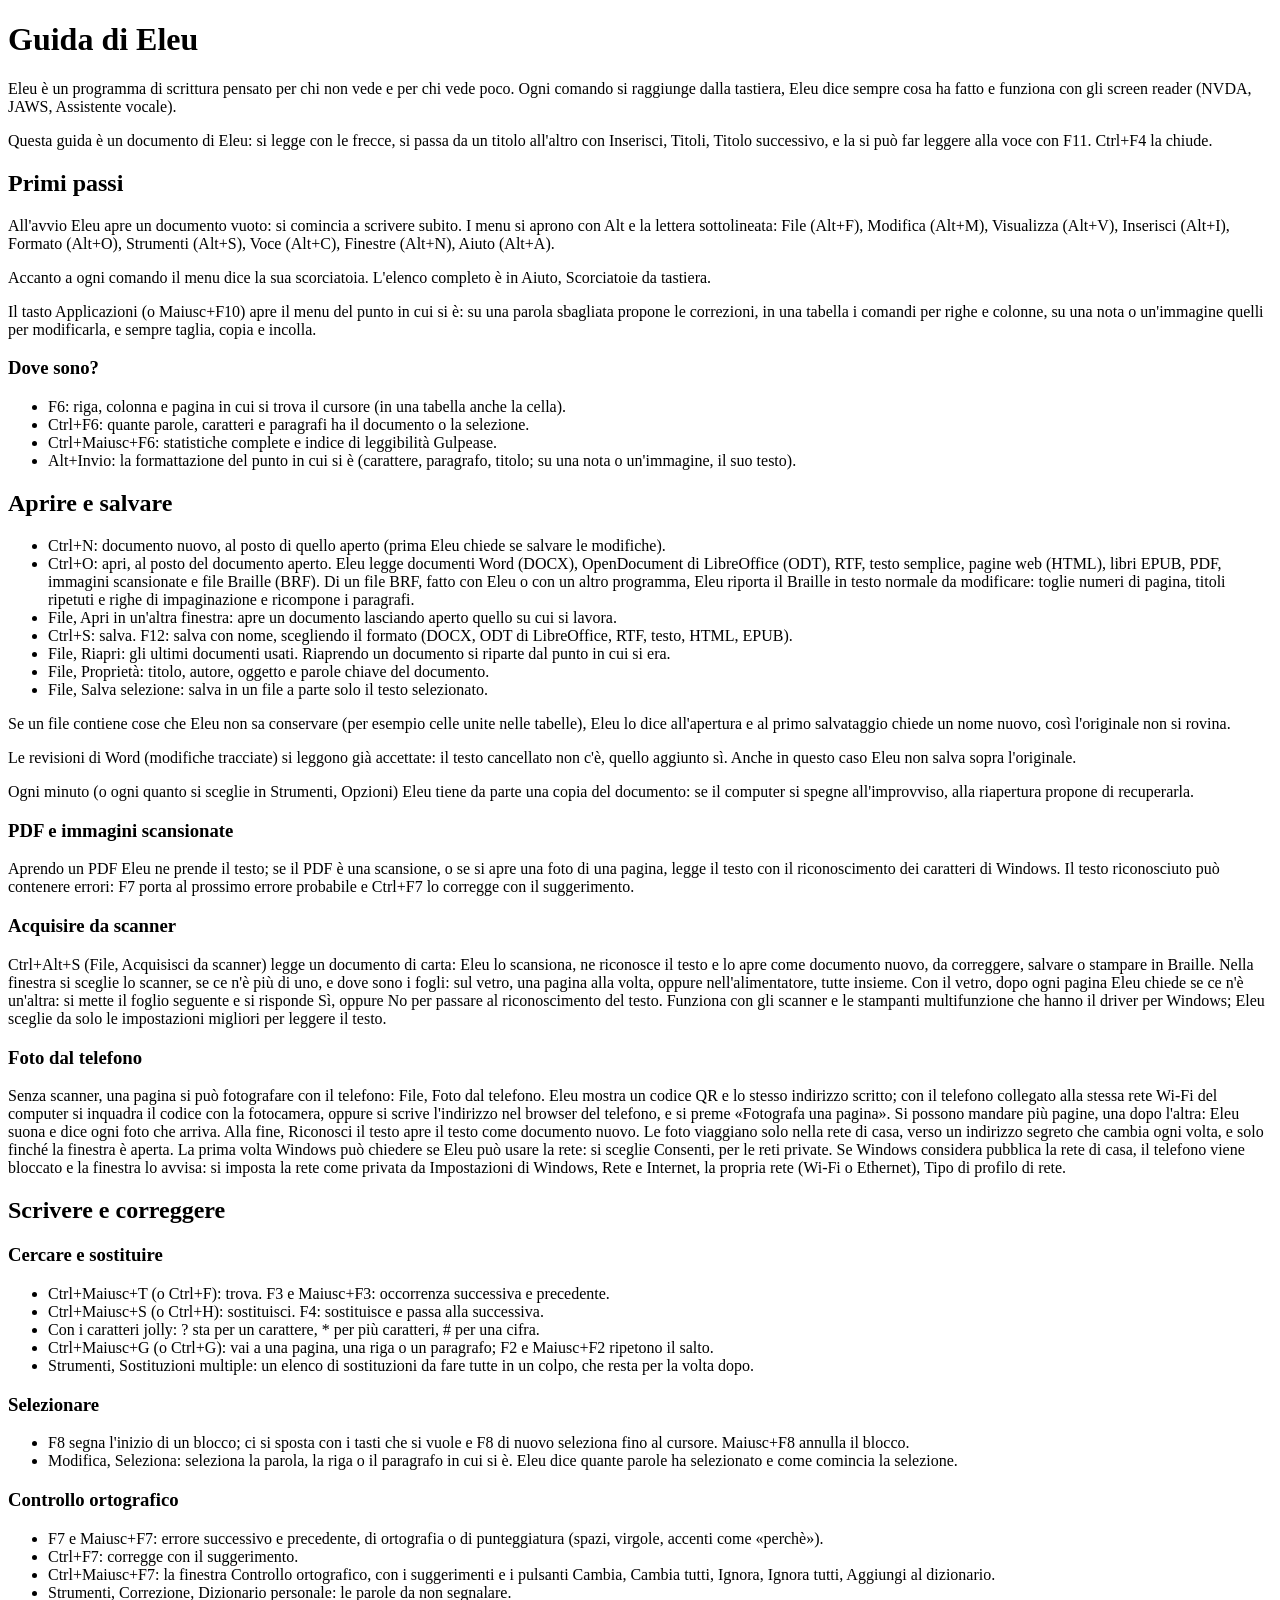
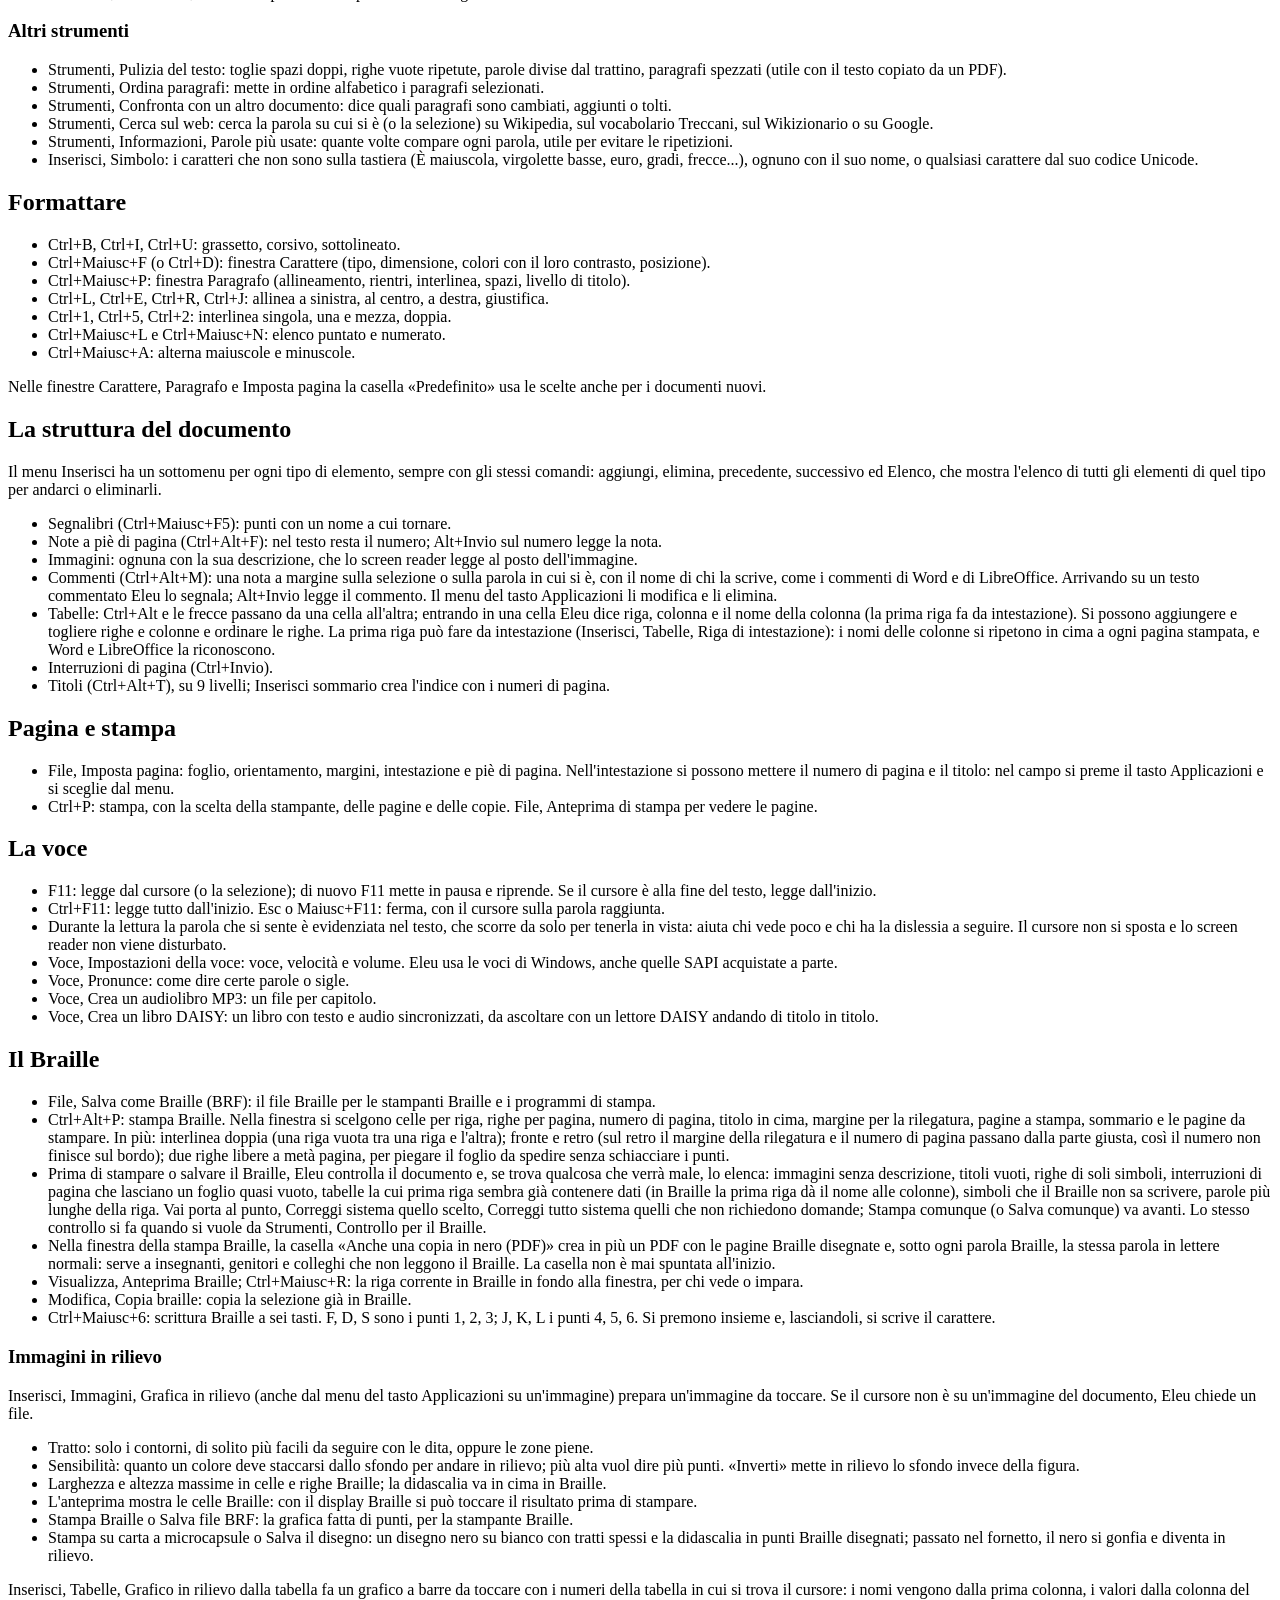
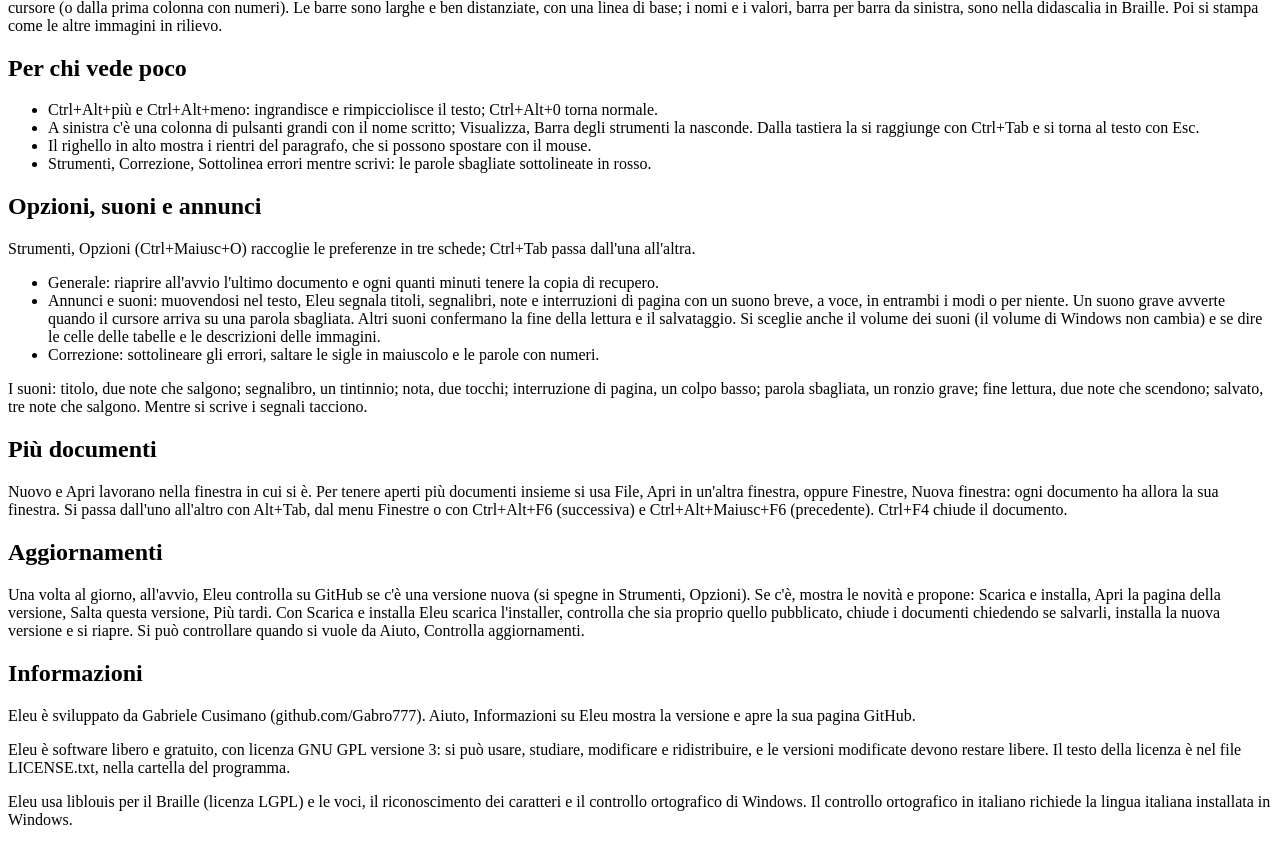
==== src/Eleu/Guida/Guida.html @ 80320ca8 "Eleu 1.3.0: Braille check, ink copy, phone photos, tactile charts, BRF import - Check before Braille" ====
<!DOCTYPE html>
<html lang="it">
<head>
<meta charset="utf-8">
<title>Guida di Eleu</title>
<meta name="author" content="Eleu">
</head>
<body>
<h1>Guida di Eleu</h1>
<p>Eleu è un programma di scrittura pensato per chi non vede e per chi vede poco. Ogni comando si raggiunge dalla tastiera, Eleu dice sempre cosa ha fatto e funziona con gli screen reader (NVDA, JAWS, Assistente vocale).</p>
<p>Questa guida è un documento di Eleu: si legge con le frecce, si passa da un titolo all'altro con Inserisci, Titoli, Titolo successivo, e la si può far leggere alla voce con F11. Ctrl+F4 la chiude.</p>

<h2>Primi passi</h2>
<p>All'avvio Eleu apre un documento vuoto: si comincia a scrivere subito. I menu si aprono con Alt e la lettera sottolineata: File (Alt+F), Modifica (Alt+M), Visualizza (Alt+V), Inserisci (Alt+I), Formato (Alt+O), Strumenti (Alt+S), Voce (Alt+C), Finestre (Alt+N), Aiuto (Alt+A).</p>
<p>Accanto a ogni comando il menu dice la sua scorciatoia. L'elenco completo è in Aiuto, Scorciatoie da tastiera.</p>
<p>Il tasto Applicazioni (o Maiusc+F10) apre il menu del punto in cui si è: su una parola sbagliata propone le correzioni, in una tabella i comandi per righe e colonne, su una nota o un'immagine quelli per modificarla, e sempre taglia, copia e incolla.</p>
<h3>Dove sono?</h3>
<ul>
<li>F6: riga, colonna e pagina in cui si trova il cursore (in una tabella anche la cella).</li>
<li>Ctrl+F6: quante parole, caratteri e paragrafi ha il documento o la selezione.</li>
<li>Ctrl+Maiusc+F6: statistiche complete e indice di leggibilità Gulpease.</li>
<li>Alt+Invio: la formattazione del punto in cui si è (carattere, paragrafo, titolo; su una nota o un'immagine, il suo testo).</li>
</ul>

<h2>Aprire e salvare</h2>
<ul>
<li>Ctrl+N: documento nuovo, al posto di quello aperto (prima Eleu chiede se salvare le modifiche).</li>
<li>Ctrl+O: apri, al posto del documento aperto. Eleu legge documenti Word (DOCX), OpenDocument di LibreOffice (ODT), RTF, testo semplice, pagine web (HTML), libri EPUB, PDF, immagini scansionate e file Braille (BRF). Di un file BRF, fatto con Eleu o con un altro programma, Eleu riporta il Braille in testo normale da modificare: toglie numeri di pagina, titoli ripetuti e righe di impaginazione e ricompone i paragrafi.</li>
<li>File, Apri in un'altra finestra: apre un documento lasciando aperto quello su cui si lavora.</li>
<li>Ctrl+S: salva. F12: salva con nome, scegliendo il formato (DOCX, ODT di LibreOffice, RTF, testo, HTML, EPUB).</li>
<li>File, Riapri: gli ultimi documenti usati. Riaprendo un documento si riparte dal punto in cui si era.</li>
<li>File, Proprietà: titolo, autore, oggetto e parole chiave del documento.</li>
<li>File, Salva selezione: salva in un file a parte solo il testo selezionato.</li>
</ul>
<p>Se un file contiene cose che Eleu non sa conservare (per esempio celle unite nelle tabelle), Eleu lo dice all'apertura e al primo salvataggio chiede un nome nuovo, così l'originale non si rovina.</p>
<p>Le revisioni di Word (modifiche tracciate) si leggono già accettate: il testo cancellato non c'è, quello aggiunto sì. Anche in questo caso Eleu non salva sopra l'originale.</p>
<p>Ogni minuto (o ogni quanto si sceglie in Strumenti, Opzioni) Eleu tiene da parte una copia del documento: se il computer si spegne all'improvviso, alla riapertura propone di recuperarla.</p>
<h3>PDF e immagini scansionate</h3>
<p>Aprendo un PDF Eleu ne prende il testo; se il PDF è una scansione, o se si apre una foto di una pagina, legge il testo con il riconoscimento dei caratteri di Windows. Il testo riconosciuto può contenere errori: F7 porta al prossimo errore probabile e Ctrl+F7 lo corregge con il suggerimento.</p>
<h3>Acquisire da scanner</h3>
<p>Ctrl+Alt+S (File, Acquisisci da scanner) legge un documento di carta: Eleu lo scansiona, ne riconosce il testo e lo apre come documento nuovo, da correggere, salvare o stampare in Braille. Nella finestra si sceglie lo scanner, se ce n'è più di uno, e dove sono i fogli: sul vetro, una pagina alla volta, oppure nell'alimentatore, tutte insieme. Con il vetro, dopo ogni pagina Eleu chiede se ce n'è un'altra: si mette il foglio seguente e si risponde Sì, oppure No per passare al riconoscimento del testo. Funziona con gli scanner e le stampanti multifunzione che hanno il driver per Windows; Eleu sceglie da solo le impostazioni migliori per leggere il testo.</p>
<h3>Foto dal telefono</h3>
<p>Senza scanner, una pagina si può fotografare con il telefono: File, Foto dal telefono. Eleu mostra un codice QR e lo stesso indirizzo scritto; con il telefono collegato alla stessa rete Wi-Fi del computer si inquadra il codice con la fotocamera, oppure si scrive l'indirizzo nel browser del telefono, e si preme «Fotografa una pagina». Si possono mandare più pagine, una dopo l'altra: Eleu suona e dice ogni foto che arriva. Alla fine, Riconosci il testo apre il testo come documento nuovo. Le foto viaggiano solo nella rete di casa, verso un indirizzo segreto che cambia ogni volta, e solo finché la finestra è aperta. La prima volta Windows può chiedere se Eleu può usare la rete: si sceglie Consenti, per le reti private. Se Windows considera pubblica la rete di casa, il telefono viene bloccato e la finestra lo avvisa: si imposta la rete come privata da Impostazioni di Windows, Rete e Internet, la propria rete (Wi-Fi o Ethernet), Tipo di profilo di rete.</p>

<h2>Scrivere e correggere</h2>
<h3>Cercare e sostituire</h3>
<ul>
<li>Ctrl+Maiusc+T (o Ctrl+F): trova. F3 e Maiusc+F3: occorrenza successiva e precedente.</li>
<li>Ctrl+Maiusc+S (o Ctrl+H): sostituisci. F4: sostituisce e passa alla successiva.</li>
<li>Con i caratteri jolly: ? sta per un carattere, * per più caratteri, # per una cifra.</li>
<li>Ctrl+Maiusc+G (o Ctrl+G): vai a una pagina, una riga o un paragrafo; F2 e Maiusc+F2 ripetono il salto.</li>
<li>Strumenti, Sostituzioni multiple: un elenco di sostituzioni da fare tutte in un colpo, che resta per la volta dopo.</li>
</ul>
<h3>Selezionare</h3>
<ul>
<li>F8 segna l'inizio di un blocco; ci si sposta con i tasti che si vuole e F8 di nuovo seleziona fino al cursore. Maiusc+F8 annulla il blocco.</li>
<li>Modifica, Seleziona: seleziona la parola, la riga o il paragrafo in cui si è. Eleu dice quante parole ha selezionato e come comincia la selezione.</li>
</ul>
<h3>Controllo ortografico</h3>
<ul>
<li>F7 e Maiusc+F7: errore successivo e precedente, di ortografia o di punteggiatura (spazi, virgole, accenti come «perchè»).</li>
<li>Ctrl+F7: corregge con il suggerimento.</li>
<li>Ctrl+Maiusc+F7: la finestra Controllo ortografico, con i suggerimenti e i pulsanti Cambia, Cambia tutti, Ignora, Ignora tutti, Aggiungi al dizionario.</li>
<li>Strumenti, Correzione, Dizionario personale: le parole da non segnalare.</li>
</ul>
<h3>Altri strumenti</h3>
<ul>
<li>Strumenti, Pulizia del testo: toglie spazi doppi, righe vuote ripetute, parole divise dal trattino, paragrafi spezzati (utile con il testo copiato da un PDF).</li>
<li>Strumenti, Ordina paragrafi: mette in ordine alfabetico i paragrafi selezionati.</li>
<li>Strumenti, Confronta con un altro documento: dice quali paragrafi sono cambiati, aggiunti o tolti.</li>
<li>Strumenti, Cerca sul web: cerca la parola su cui si è (o la selezione) su Wikipedia, sul vocabolario Treccani, sul Wikizionario o su Google.</li>
<li>Strumenti, Informazioni, Parole più usate: quante volte compare ogni parola, utile per evitare le ripetizioni.</li>
<li>Inserisci, Simbolo: i caratteri che non sono sulla tastiera (È maiuscola, virgolette basse, euro, gradi, frecce...), ognuno con il suo nome, o qualsiasi carattere dal suo codice Unicode.</li>
</ul>

<h2>Formattare</h2>
<ul>
<li>Ctrl+B, Ctrl+I, Ctrl+U: grassetto, corsivo, sottolineato.</li>
<li>Ctrl+Maiusc+F (o Ctrl+D): finestra Carattere (tipo, dimensione, colori con il loro contrasto, posizione).</li>
<li>Ctrl+Maiusc+P: finestra Paragrafo (allineamento, rientri, interlinea, spazi, livello di titolo).</li>
<li>Ctrl+L, Ctrl+E, Ctrl+R, Ctrl+J: allinea a sinistra, al centro, a destra, giustifica.</li>
<li>Ctrl+1, Ctrl+5, Ctrl+2: interlinea singola, una e mezza, doppia.</li>
<li>Ctrl+Maiusc+L e Ctrl+Maiusc+N: elenco puntato e numerato.</li>
<li>Ctrl+Maiusc+A: alterna maiuscole e minuscole.</li>
</ul>
<p>Nelle finestre Carattere, Paragrafo e Imposta pagina la casella «Predefinito» usa le scelte anche per i documenti nuovi.</p>

<h2>La struttura del documento</h2>
<p>Il menu Inserisci ha un sottomenu per ogni tipo di elemento, sempre con gli stessi comandi: aggiungi, elimina, precedente, successivo ed Elenco, che mostra l'elenco di tutti gli elementi di quel tipo per andarci o eliminarli.</p>
<ul>
<li>Segnalibri (Ctrl+Maiusc+F5): punti con un nome a cui tornare.</li>
<li>Note a piè di pagina (Ctrl+Alt+F): nel testo resta il numero; Alt+Invio sul numero legge la nota.</li>
<li>Immagini: ognuna con la sua descrizione, che lo screen reader legge al posto dell'immagine.</li>
<li>Commenti (Ctrl+Alt+M): una nota a margine sulla selezione o sulla parola in cui si è, con il nome di chi la scrive, come i commenti di Word e di LibreOffice. Arrivando su un testo commentato Eleu lo segnala; Alt+Invio legge il commento. Il menu del tasto Applicazioni li modifica e li elimina.</li>
<li>Tabelle: Ctrl+Alt e le frecce passano da una cella all'altra; entrando in una cella Eleu dice riga, colonna e il nome della colonna (la prima riga fa da intestazione). Si possono aggiungere e togliere righe e colonne e ordinare le righe. La prima riga può fare da intestazione (Inserisci, Tabelle, Riga di intestazione): i nomi delle colonne si ripetono in cima a ogni pagina stampata, e Word e LibreOffice la riconoscono.</li>
<li>Interruzioni di pagina (Ctrl+Invio).</li>
<li>Titoli (Ctrl+Alt+T), su 9 livelli; Inserisci sommario crea l'indice con i numeri di pagina.</li>
</ul>

<h2>Pagina e stampa</h2>
<ul>
<li>File, Imposta pagina: foglio, orientamento, margini, intestazione e piè di pagina. Nell'intestazione si possono mettere il numero di pagina e il titolo: nel campo si preme il tasto Applicazioni e si sceglie dal menu.</li>
<li>Ctrl+P: stampa, con la scelta della stampante, delle pagine e delle copie. File, Anteprima di stampa per vedere le pagine.</li>
</ul>

<h2>La voce</h2>
<ul>
<li>F11: legge dal cursore (o la selezione); di nuovo F11 mette in pausa e riprende. Se il cursore è alla fine del testo, legge dall'inizio.</li>
<li>Ctrl+F11: legge tutto dall'inizio. Esc o Maiusc+F11: ferma, con il cursore sulla parola raggiunta.</li>
<li>Durante la lettura la parola che si sente è evidenziata nel testo, che scorre da solo per tenerla in vista: aiuta chi vede poco e chi ha la dislessia a seguire. Il cursore non si sposta e lo screen reader non viene disturbato.</li>
<li>Voce, Impostazioni della voce: voce, velocità e volume. Eleu usa le voci di Windows, anche quelle SAPI acquistate a parte.</li>
<li>Voce, Pronunce: come dire certe parole o sigle.</li>
<li>Voce, Crea un audiolibro MP3: un file per capitolo.</li>
<li>Voce, Crea un libro DAISY: un libro con testo e audio sincronizzati, da ascoltare con un lettore DAISY andando di titolo in titolo.</li>
</ul>

<h2>Il Braille</h2>
<ul>
<li>File, Salva come Braille (BRF): il file Braille per le stampanti Braille e i programmi di stampa.</li>
<li>Ctrl+Alt+P: stampa Braille. Nella finestra si scelgono celle per riga, righe per pagina, numero di pagina, titolo in cima, margine per la rilegatura, pagine a stampa, sommario e le pagine da stampare. In più: interlinea doppia (una riga vuota tra una riga e l'altra); fronte e retro (sul retro il margine della rilegatura e il numero di pagina passano dalla parte giusta, così il numero non finisce sul bordo); due righe libere a metà pagina, per piegare il foglio da spedire senza schiacciare i punti.</li>
<li>Prima di stampare o salvare il Braille, Eleu controlla il documento e, se trova qualcosa che verrà male, lo elenca: immagini senza descrizione, titoli vuoti, righe di soli simboli, interruzioni di pagina che lasciano un foglio quasi vuoto, tabelle la cui prima riga sembra già contenere dati (in Braille la prima riga dà il nome alle colonne), simboli che il Braille non sa scrivere, parole più lunghe della riga. Vai porta al punto, Correggi sistema quello scelto, Correggi tutto sistema quelli che non richiedono domande; Stampa comunque (o Salva comunque) va avanti. Lo stesso controllo si fa quando si vuole da Strumenti, Controllo per il Braille.</li>
<li>Nella finestra della stampa Braille, la casella «Anche una copia in nero (PDF)» crea in più un PDF con le pagine Braille disegnate e, sotto ogni parola Braille, la stessa parola in lettere normali: serve a insegnanti, genitori e colleghi che non leggono il Braille. La casella non è mai spuntata all'inizio.</li>
<li>Visualizza, Anteprima Braille; Ctrl+Maiusc+R: la riga corrente in Braille in fondo alla finestra, per chi vede o impara.</li>
<li>Modifica, Copia braille: copia la selezione già in Braille.</li>
<li>Ctrl+Maiusc+6: scrittura Braille a sei tasti. F, D, S sono i punti 1, 2, 3; J, K, L i punti 4, 5, 6. Si premono insieme e, lasciandoli, si scrive il carattere.</li>
</ul>
<h3>Immagini in rilievo</h3>
<p>Inserisci, Immagini, Grafica in rilievo (anche dal menu del tasto Applicazioni su un'immagine) prepara un'immagine da toccare. Se il cursore non è su un'immagine del documento, Eleu chiede un file.</p>
<ul>
<li>Tratto: solo i contorni, di solito più facili da seguire con le dita, oppure le zone piene.</li>
<li>Sensibilità: quanto un colore deve staccarsi dallo sfondo per andare in rilievo; più alta vuol dire più punti. «Inverti» mette in rilievo lo sfondo invece della figura.</li>
<li>Larghezza e altezza massime in celle e righe Braille; la didascalia va in cima in Braille.</li>
<li>L'anteprima mostra le celle Braille: con il display Braille si può toccare il risultato prima di stampare.</li>
<li>Stampa Braille o Salva file BRF: la grafica fatta di punti, per la stampante Braille.</li>
<li>Stampa su carta a microcapsule o Salva il disegno: un disegno nero su bianco con tratti spessi e la didascalia in punti Braille disegnati; passato nel fornetto, il nero si gonfia e diventa in rilievo.</li>
</ul>
<p>Inserisci, Tabelle, Grafico in rilievo dalla tabella fa un grafico a barre da toccare con i numeri della tabella in cui si trova il cursore: i nomi vengono dalla prima colonna, i valori dalla colonna del cursore (o dalla prima colonna con numeri). Le barre sono larghe e ben distanziate, con una linea di base; i nomi e i valori, barra per barra da sinistra, sono nella didascalia in Braille. Poi si stampa come le altre immagini in rilievo.</p>

<h2>Per chi vede poco</h2>
<ul>
<li>Ctrl+Alt+più e Ctrl+Alt+meno: ingrandisce e rimpicciolisce il testo; Ctrl+Alt+0 torna normale.</li>
<li>A sinistra c'è una colonna di pulsanti grandi con il nome scritto; Visualizza, Barra degli strumenti la nasconde. Dalla tastiera la si raggiunge con Ctrl+Tab e si torna al testo con Esc.</li>
<li>Il righello in alto mostra i rientri del paragrafo, che si possono spostare con il mouse.</li>
<li>Strumenti, Correzione, Sottolinea errori mentre scrivi: le parole sbagliate sottolineate in rosso.</li>
</ul>

<h2>Opzioni, suoni e annunci</h2>
<p>Strumenti, Opzioni (Ctrl+Maiusc+O) raccoglie le preferenze in tre schede; Ctrl+Tab passa dall'una all'altra.</p>
<ul>
<li>Generale: riaprire all'avvio l'ultimo documento e ogni quanti minuti tenere la copia di recupero.</li>
<li>Annunci e suoni: muovendosi nel testo, Eleu segnala titoli, segnalibri, note e interruzioni di pagina con un suono breve, a voce, in entrambi i modi o per niente. Un suono grave avverte quando il cursore arriva su una parola sbagliata. Altri suoni confermano la fine della lettura e il salvataggio. Si sceglie anche il volume dei suoni (il volume di Windows non cambia) e se dire le celle delle tabelle e le descrizioni delle immagini.</li>
<li>Correzione: sottolineare gli errori, saltare le sigle in maiuscolo e le parole con numeri.</li>
</ul>
<p>I suoni: titolo, due note che salgono; segnalibro, un tintinnio; nota, due tocchi; interruzione di pagina, un colpo basso; parola sbagliata, un ronzio grave; fine lettura, due note che scendono; salvato, tre note che salgono. Mentre si scrive i segnali tacciono.</p>

<h2>Più documenti</h2>
<p>Nuovo e Apri lavorano nella finestra in cui si è. Per tenere aperti più documenti insieme si usa File, Apri in un'altra finestra, oppure Finestre, Nuova finestra: ogni documento ha allora la sua finestra. Si passa dall'uno all'altro con Alt+Tab, dal menu Finestre o con Ctrl+Alt+F6 (successiva) e Ctrl+Alt+Maiusc+F6 (precedente). Ctrl+F4 chiude il documento.</p>

<h2>Aggiornamenti</h2>
<p>Una volta al giorno, all'avvio, Eleu controlla su GitHub se c'è una versione nuova (si spegne in Strumenti, Opzioni). Se c'è, mostra le novità e propone: Scarica e installa, Apri la pagina della versione, Salta questa versione, Più tardi. Con Scarica e installa Eleu scarica l'installer, controlla che sia proprio quello pubblicato, chiude i documenti chiedendo se salvarli, installa la nuova versione e si riapre. Si può controllare quando si vuole da Aiuto, Controlla aggiornamenti.</p>

<h2>Informazioni</h2>
<p>Eleu è sviluppato da Gabriele Cusimano (github.com/Gabro777). Aiuto, Informazioni su Eleu mostra la versione e apre la sua pagina GitHub.</p>
<p>Eleu è software libero e gratuito, con licenza GNU GPL versione 3: si può usare, studiare, modificare e ridistribuire, e le versioni modificate devono restare libere. Il testo della licenza è nel file LICENSE.txt, nella cartella del programma.</p>
<p>Eleu usa liblouis per il Braille (licenza LGPL) e le voci, il riconoscimento dei caratteri e il controllo ortografico di Windows. Il controllo ortografico in italiano richiede la lingua italiana installata in Windows.</p>
</body>
</html>
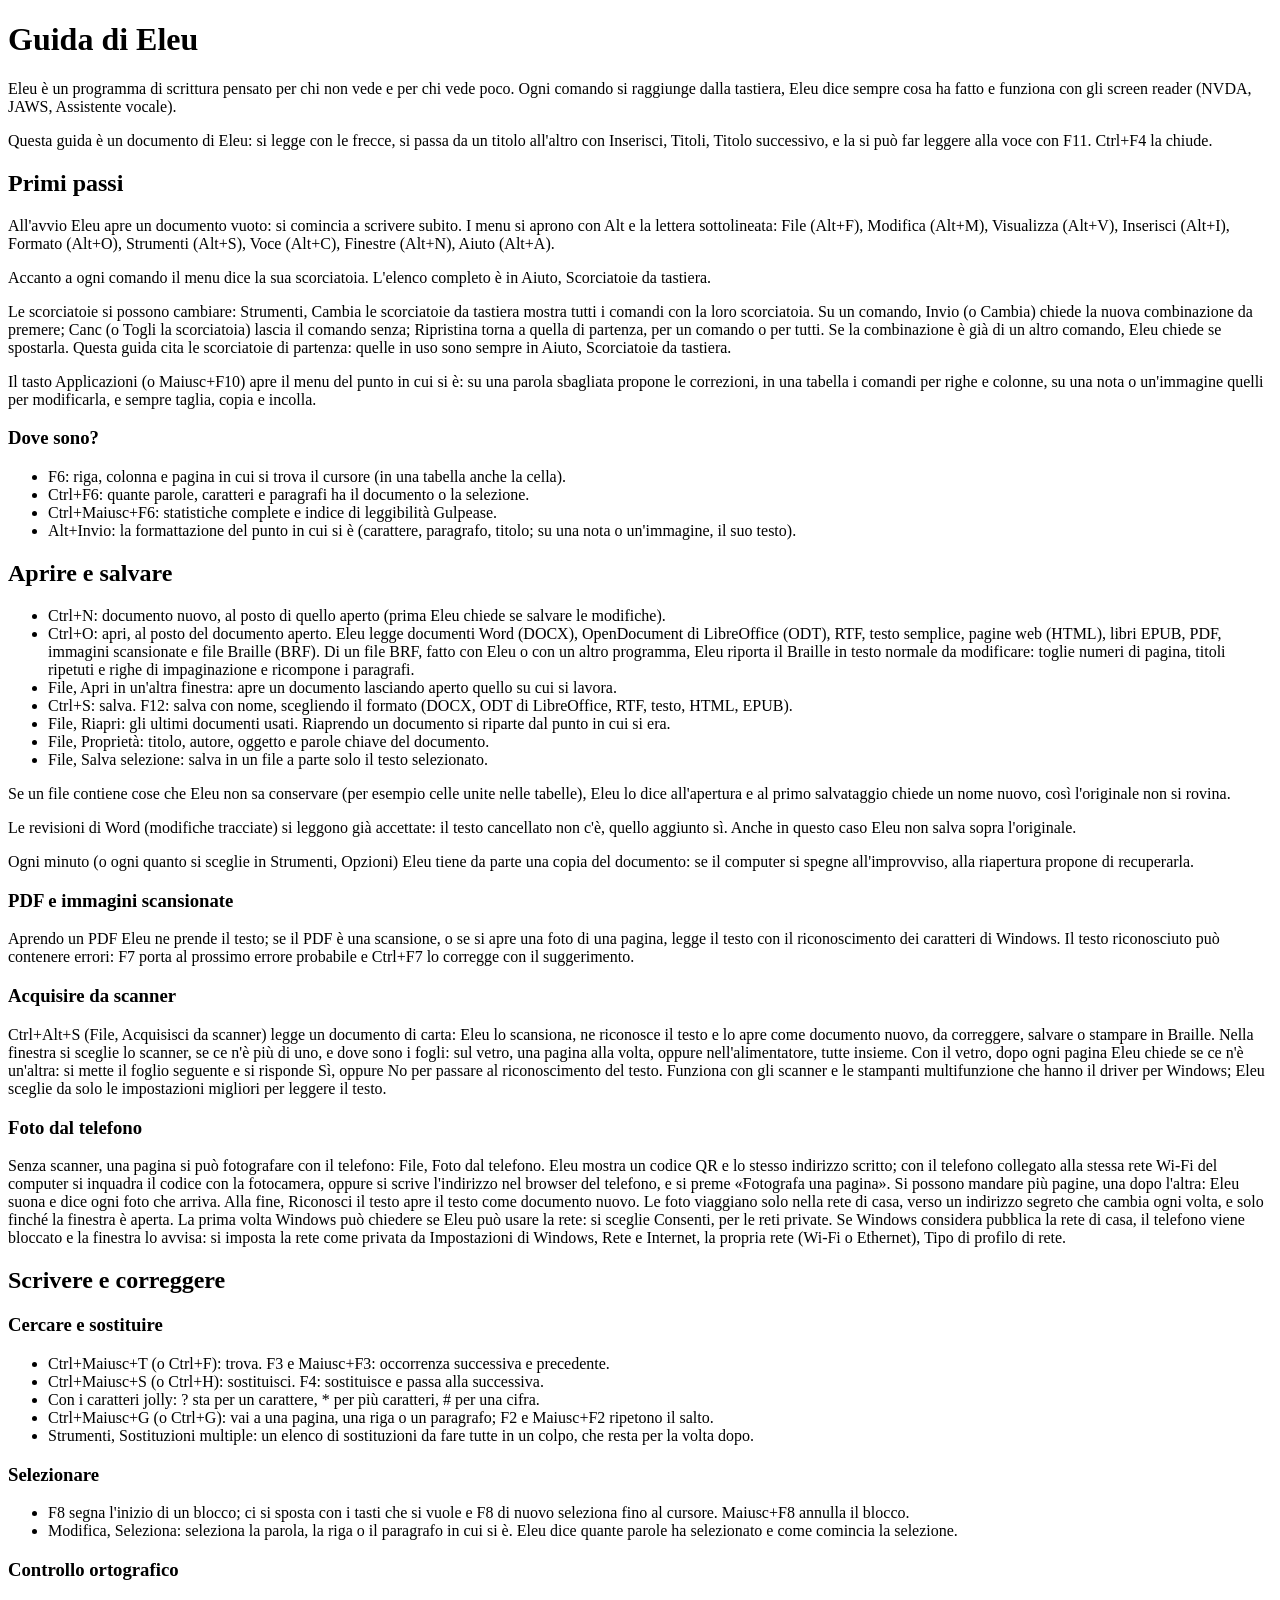
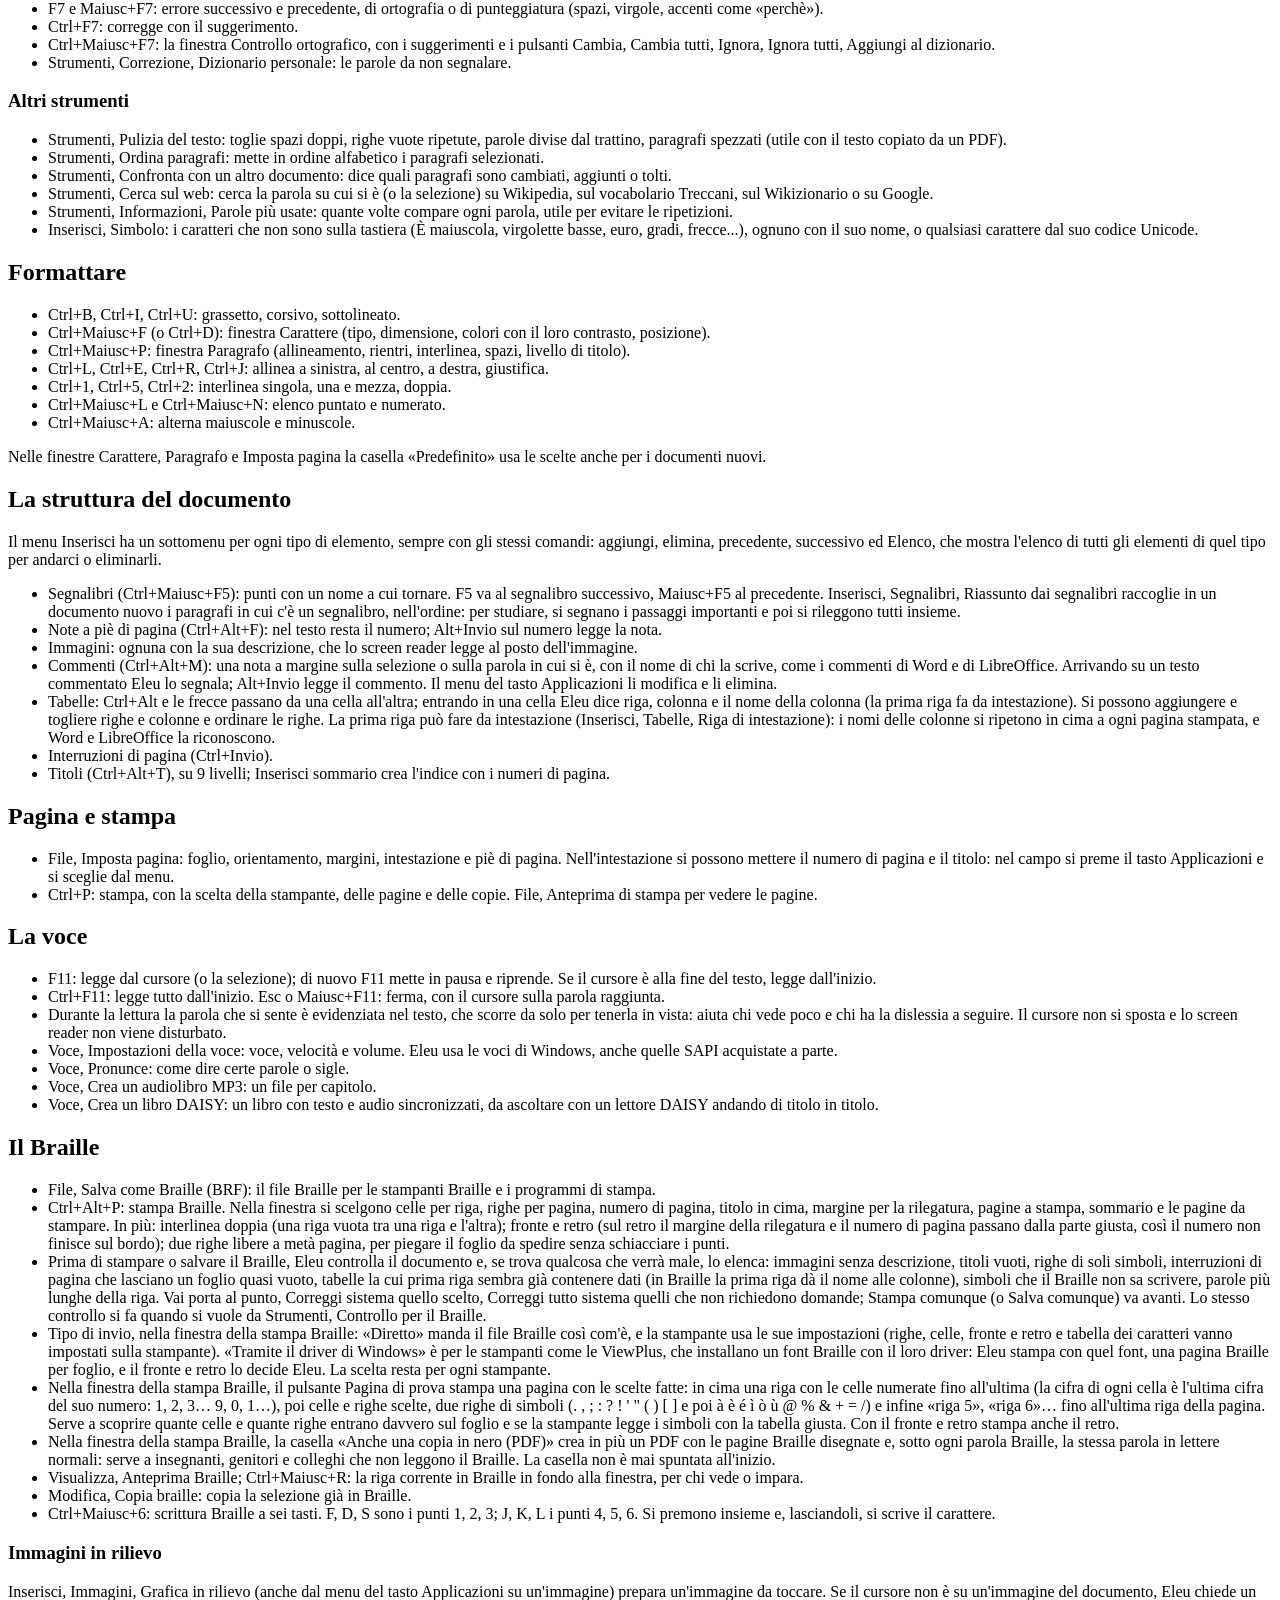
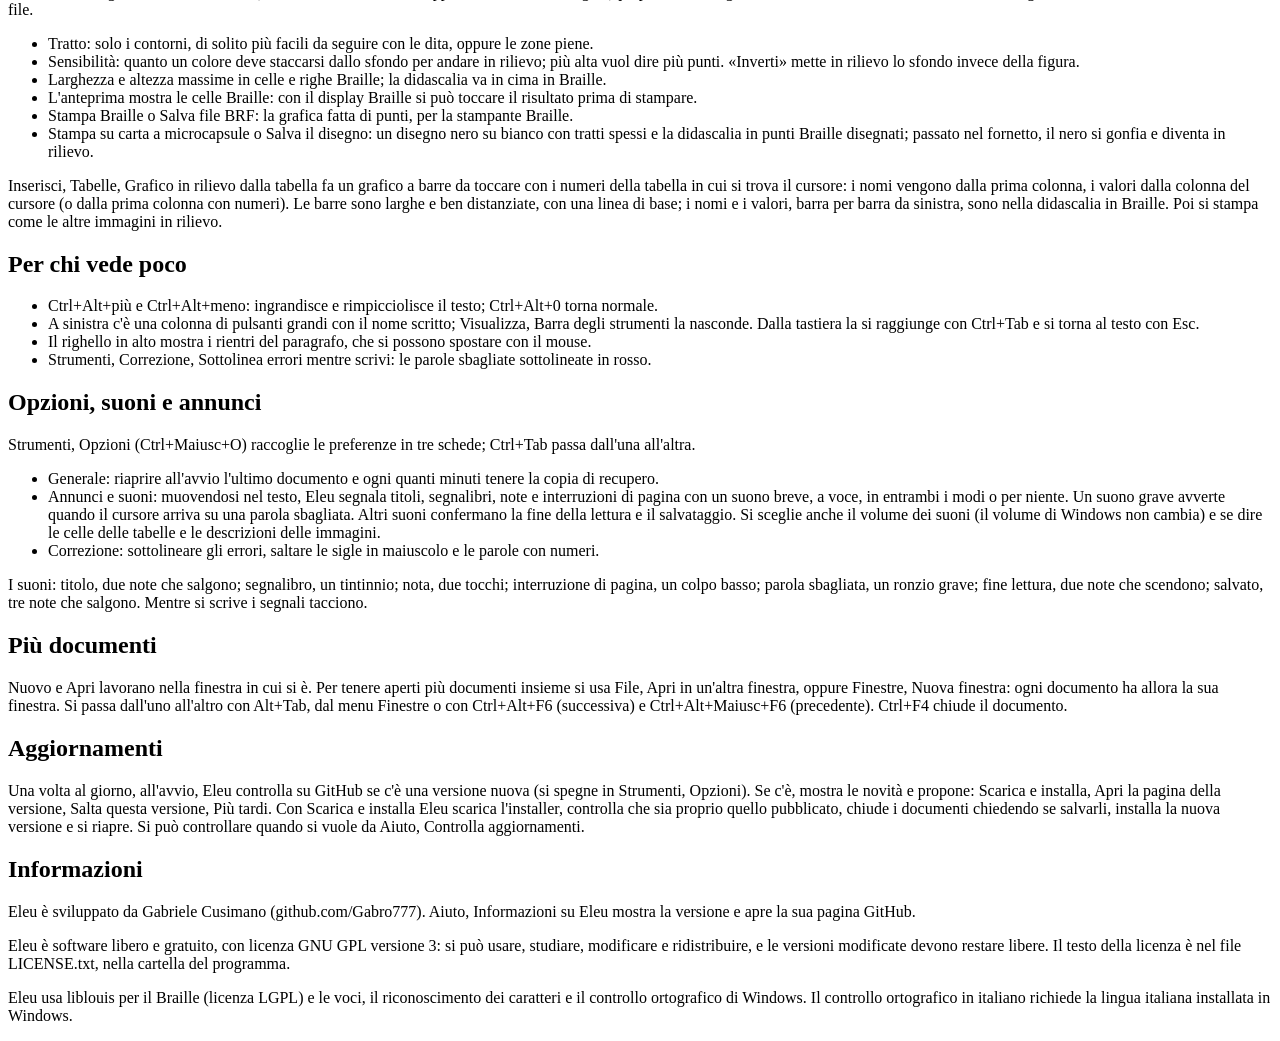
==== commit 254aa342: "Eleu 1.4.0: Braille test page, driver printing, custom shortcuts, bookmarks - Braille test page: num" ====
--- a/src/Eleu/Guida/Guida.html
+++ b/src/Eleu/Guida/Guida.html
@@ -13,6 +13,7 @@
 <h2>Primi passi</h2>
 <p>All'avvio Eleu apre un documento vuoto: si comincia a scrivere subito. I menu si aprono con Alt e la lettera sottolineata: File (Alt+F), Modifica (Alt+M), Visualizza (Alt+V), Inserisci (Alt+I), Formato (Alt+O), Strumenti (Alt+S), Voce (Alt+C), Finestre (Alt+N), Aiuto (Alt+A).</p>
 <p>Accanto a ogni comando il menu dice la sua scorciatoia. L'elenco completo è in Aiuto, Scorciatoie da tastiera.</p>
+<p>Le scorciatoie si possono cambiare: Strumenti, Cambia le scorciatoie da tastiera mostra tutti i comandi con la loro scorciatoia. Su un comando, Invio (o Cambia) chiede la nuova combinazione da premere; Canc (o Togli la scorciatoia) lascia il comando senza; Ripristina torna a quella di partenza, per un comando o per tutti. Se la combinazione è già di un altro comando, Eleu chiede se spostarla. Questa guida cita le scorciatoie di partenza: quelle in uso sono sempre in Aiuto, Scorciatoie da tastiera.</p>
 <p>Il tasto Applicazioni (o Maiusc+F10) apre il menu del punto in cui si è: su una parola sbagliata propone le correzioni, in una tabella i comandi per righe e colonne, su una nota o un'immagine quelli per modificarla, e sempre taglia, copia e incolla.</p>
 <h3>Dove sono?</h3>
 <ul>
@@ -88,7 +89,7 @@
 <h2>La struttura del documento</h2>
 <p>Il menu Inserisci ha un sottomenu per ogni tipo di elemento, sempre con gli stessi comandi: aggiungi, elimina, precedente, successivo ed Elenco, che mostra l'elenco di tutti gli elementi di quel tipo per andarci o eliminarli.</p>
 <ul>
-<li>Segnalibri (Ctrl+Maiusc+F5): punti con un nome a cui tornare.</li>
+<li>Segnalibri (Ctrl+Maiusc+F5): punti con un nome a cui tornare. F5 va al segnalibro successivo, Maiusc+F5 al precedente. Inserisci, Segnalibri, Riassunto dai segnalibri raccoglie in un documento nuovo i paragrafi in cui c'è un segnalibro, nell'ordine: per studiare, si segnano i passaggi importanti e poi si rileggono tutti insieme.</li>
 <li>Note a piè di pagina (Ctrl+Alt+F): nel testo resta il numero; Alt+Invio sul numero legge la nota.</li>
 <li>Immagini: ognuna con la sua descrizione, che lo screen reader legge al posto dell'immagine.</li>
 <li>Commenti (Ctrl+Alt+M): una nota a margine sulla selezione o sulla parola in cui si è, con il nome di chi la scrive, come i commenti di Word e di LibreOffice. Arrivando su un testo commentato Eleu lo segnala; Alt+Invio legge il commento. Il menu del tasto Applicazioni li modifica e li elimina.</li>
@@ -119,6 +120,8 @@
 <li>File, Salva come Braille (BRF): il file Braille per le stampanti Braille e i programmi di stampa.</li>
 <li>Ctrl+Alt+P: stampa Braille. Nella finestra si scelgono celle per riga, righe per pagina, numero di pagina, titolo in cima, margine per la rilegatura, pagine a stampa, sommario e le pagine da stampare. In più: interlinea doppia (una riga vuota tra una riga e l'altra); fronte e retro (sul retro il margine della rilegatura e il numero di pagina passano dalla parte giusta, così il numero non finisce sul bordo); due righe libere a metà pagina, per piegare il foglio da spedire senza schiacciare i punti.</li>
 <li>Prima di stampare o salvare il Braille, Eleu controlla il documento e, se trova qualcosa che verrà male, lo elenca: immagini senza descrizione, titoli vuoti, righe di soli simboli, interruzioni di pagina che lasciano un foglio quasi vuoto, tabelle la cui prima riga sembra già contenere dati (in Braille la prima riga dà il nome alle colonne), simboli che il Braille non sa scrivere, parole più lunghe della riga. Vai porta al punto, Correggi sistema quello scelto, Correggi tutto sistema quelli che non richiedono domande; Stampa comunque (o Salva comunque) va avanti. Lo stesso controllo si fa quando si vuole da Strumenti, Controllo per il Braille.</li>
+<li>Tipo di invio, nella finestra della stampa Braille: «Diretto» manda il file Braille così com'è, e la stampante usa le sue impostazioni (righe, celle, fronte e retro e tabella dei caratteri vanno impostati sulla stampante). «Tramite il driver di Windows» è per le stampanti come le ViewPlus, che installano un font Braille con il loro driver: Eleu stampa con quel font, una pagina Braille per foglio, e il fronte e retro lo decide Eleu. La scelta resta per ogni stampante.</li>
+<li>Nella finestra della stampa Braille, il pulsante Pagina di prova stampa una pagina con le scelte fatte: in cima una riga con le celle numerate fino all'ultima (la cifra di ogni cella è l'ultima cifra del suo numero: 1, 2, 3… 9, 0, 1…), poi celle e righe scelte, due righe di simboli (. , ; : ? ! ' " ( ) [ ] e poi à è é ì ò ù @ % &amp; + = /) e infine «riga 5», «riga 6»… fino all'ultima riga della pagina. Serve a scoprire quante celle e quante righe entrano davvero sul foglio e se la stampante legge i simboli con la tabella giusta. Con il fronte e retro stampa anche il retro.</li>
 <li>Nella finestra della stampa Braille, la casella «Anche una copia in nero (PDF)» crea in più un PDF con le pagine Braille disegnate e, sotto ogni parola Braille, la stessa parola in lettere normali: serve a insegnanti, genitori e colleghi che non leggono il Braille. La casella non è mai spuntata all'inizio.</li>
 <li>Visualizza, Anteprima Braille; Ctrl+Maiusc+R: la riga corrente in Braille in fondo alla finestra, per chi vede o impara.</li>
 <li>Modifica, Copia braille: copia la selezione già in Braille.</li>
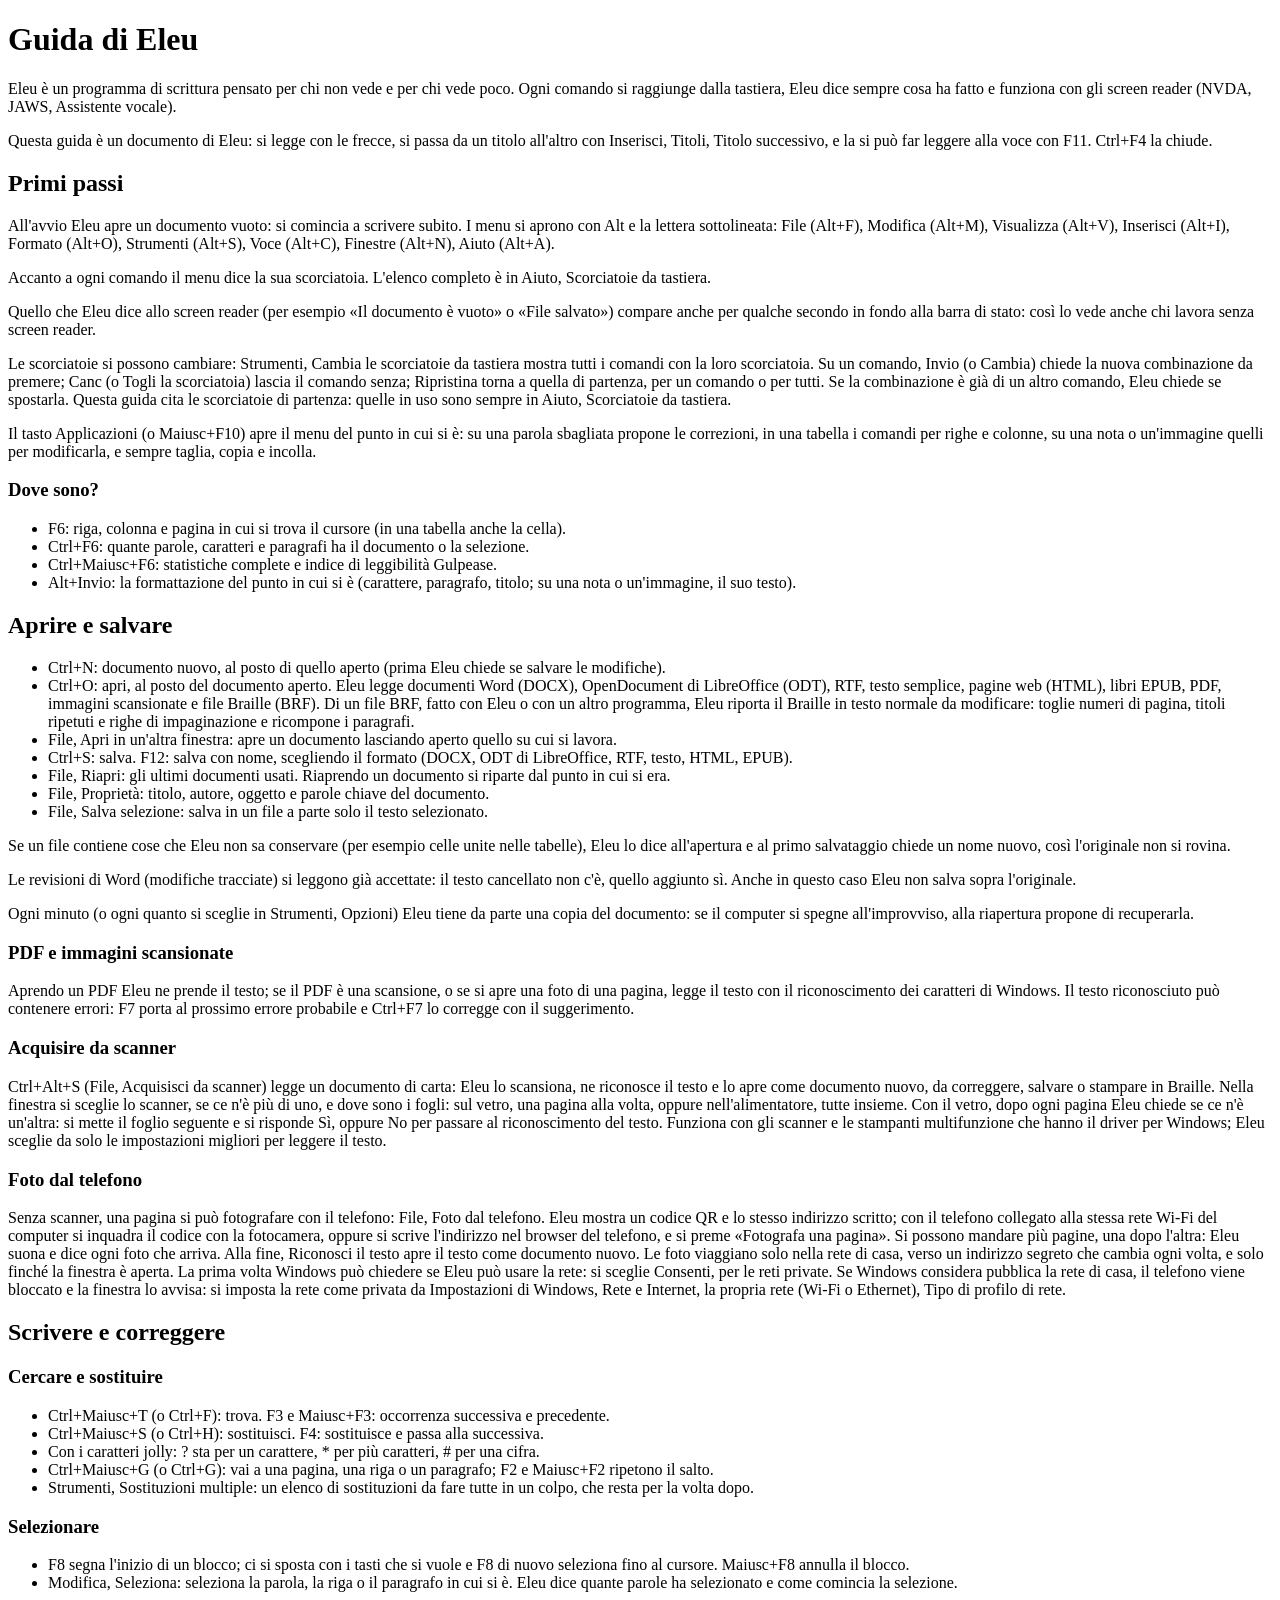
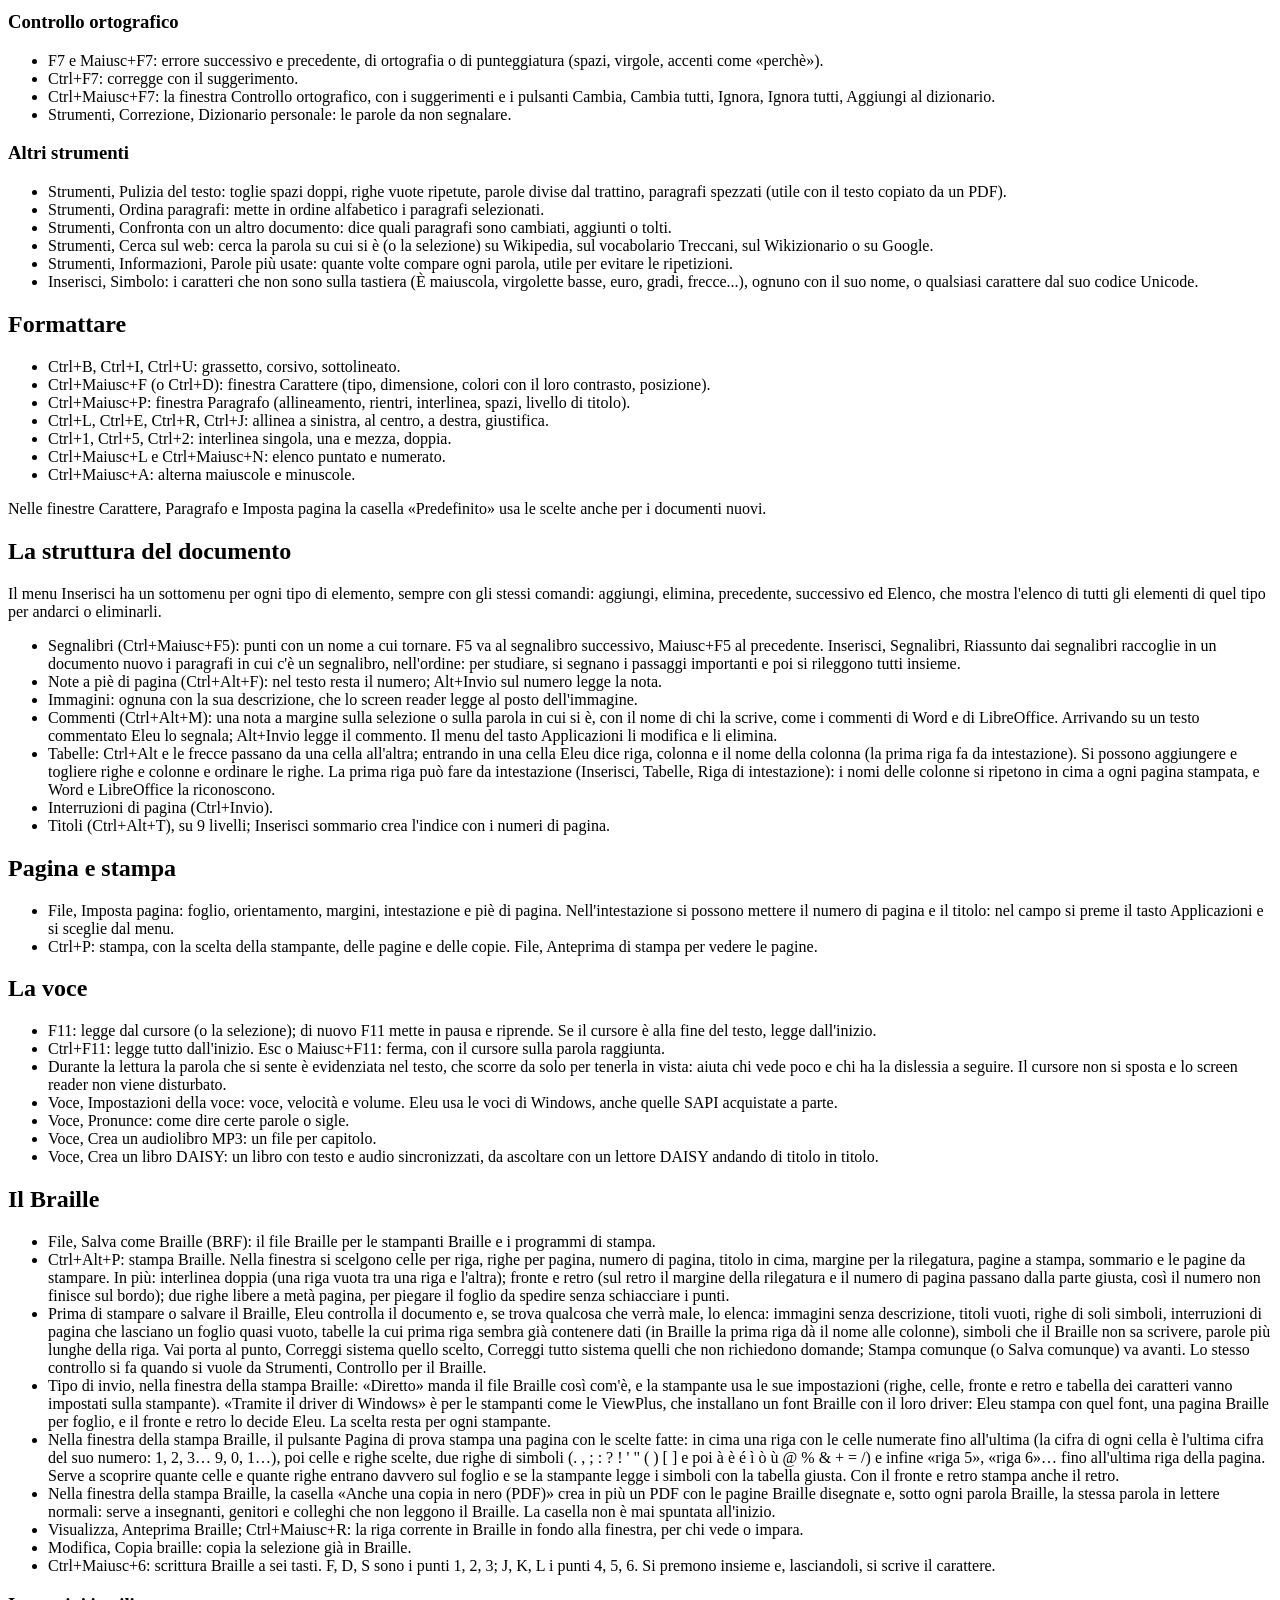
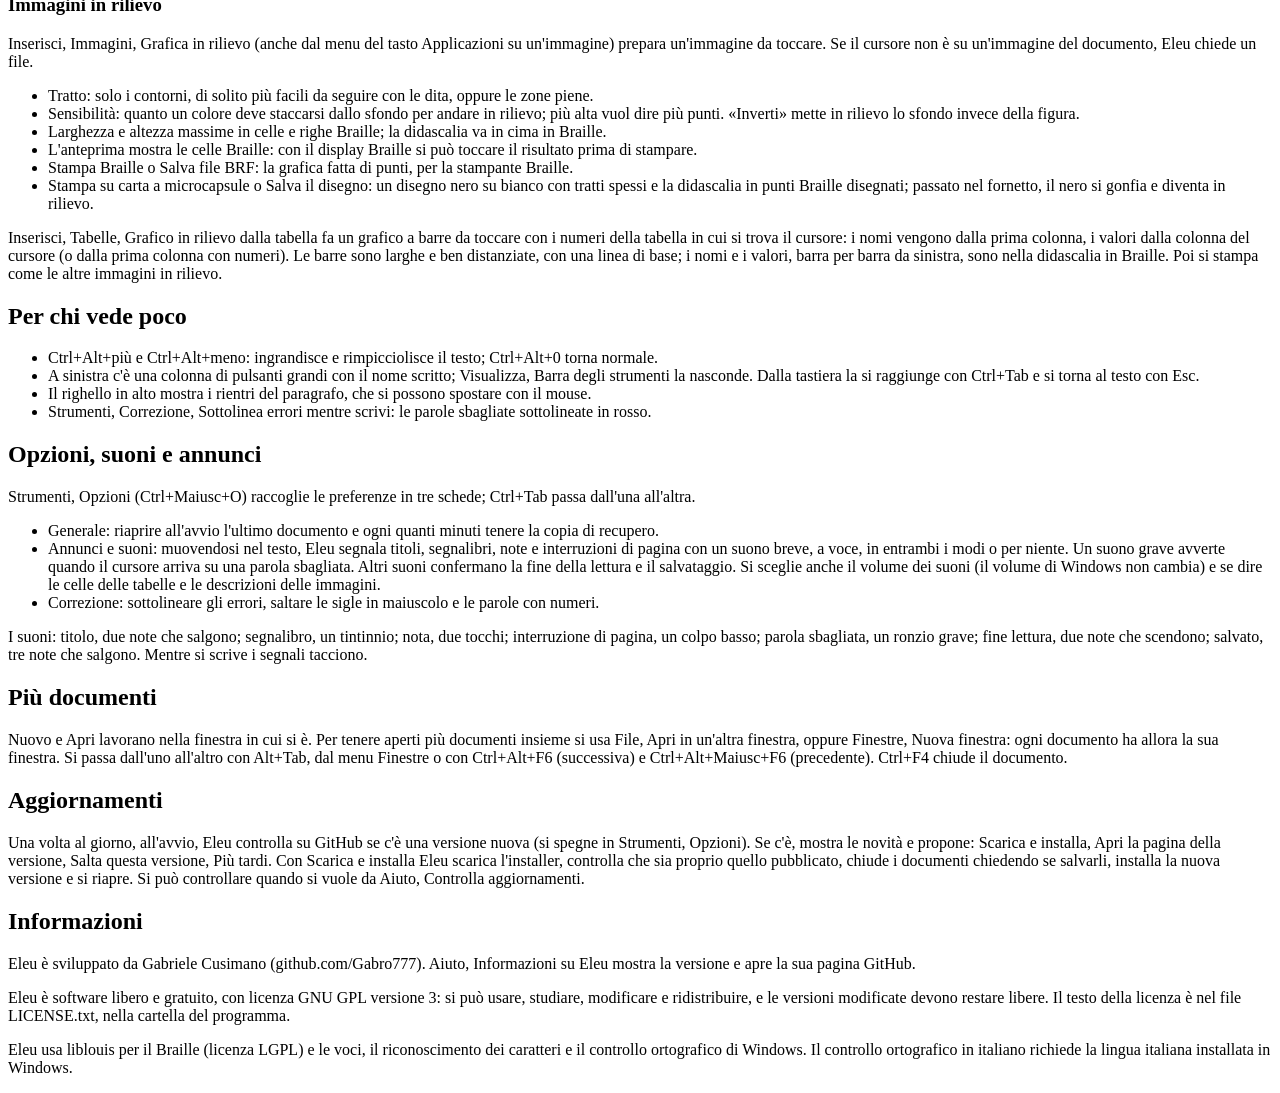
==== commit 1238358f: "Eleu 1.4.1: announcements also shown in the status bar What Eleu says to the screen reader is also w" ====
--- a/src/Eleu/Guida/Guida.html
+++ b/src/Eleu/Guida/Guida.html
@@ -13,6 +13,7 @@
 <h2>Primi passi</h2>
 <p>All'avvio Eleu apre un documento vuoto: si comincia a scrivere subito. I menu si aprono con Alt e la lettera sottolineata: File (Alt+F), Modifica (Alt+M), Visualizza (Alt+V), Inserisci (Alt+I), Formato (Alt+O), Strumenti (Alt+S), Voce (Alt+C), Finestre (Alt+N), Aiuto (Alt+A).</p>
 <p>Accanto a ogni comando il menu dice la sua scorciatoia. L'elenco completo è in Aiuto, Scorciatoie da tastiera.</p>
+<p>Quello che Eleu dice allo screen reader (per esempio «Il documento è vuoto» o «File salvato») compare anche per qualche secondo in fondo alla barra di stato: così lo vede anche chi lavora senza screen reader.</p>
 <p>Le scorciatoie si possono cambiare: Strumenti, Cambia le scorciatoie da tastiera mostra tutti i comandi con la loro scorciatoia. Su un comando, Invio (o Cambia) chiede la nuova combinazione da premere; Canc (o Togli la scorciatoia) lascia il comando senza; Ripristina torna a quella di partenza, per un comando o per tutti. Se la combinazione è già di un altro comando, Eleu chiede se spostarla. Questa guida cita le scorciatoie di partenza: quelle in uso sono sempre in Aiuto, Scorciatoie da tastiera.</p>
 <p>Il tasto Applicazioni (o Maiusc+F10) apre il menu del punto in cui si è: su una parola sbagliata propone le correzioni, in una tabella i comandi per righe e colonne, su una nota o un'immagine quelli per modificarla, e sempre taglia, copia e incolla.</p>
 <h3>Dove sono?</h3>
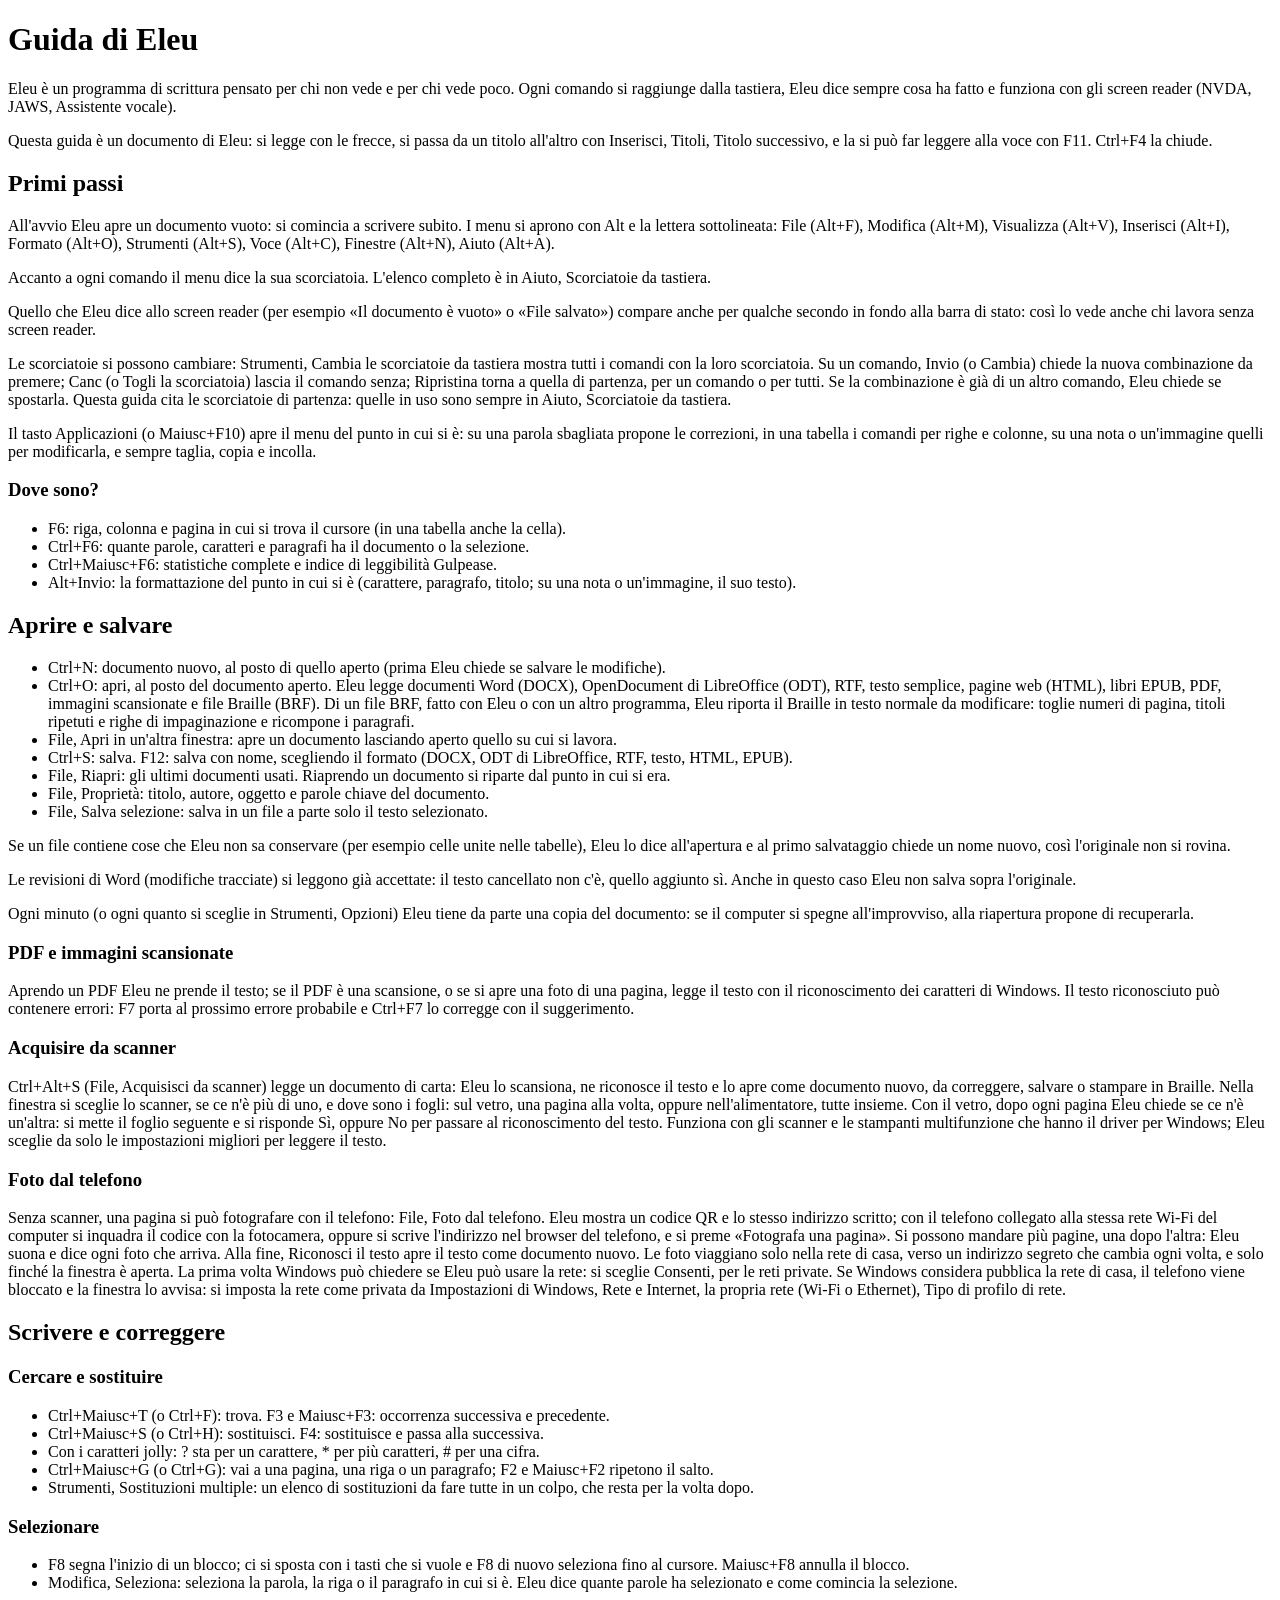
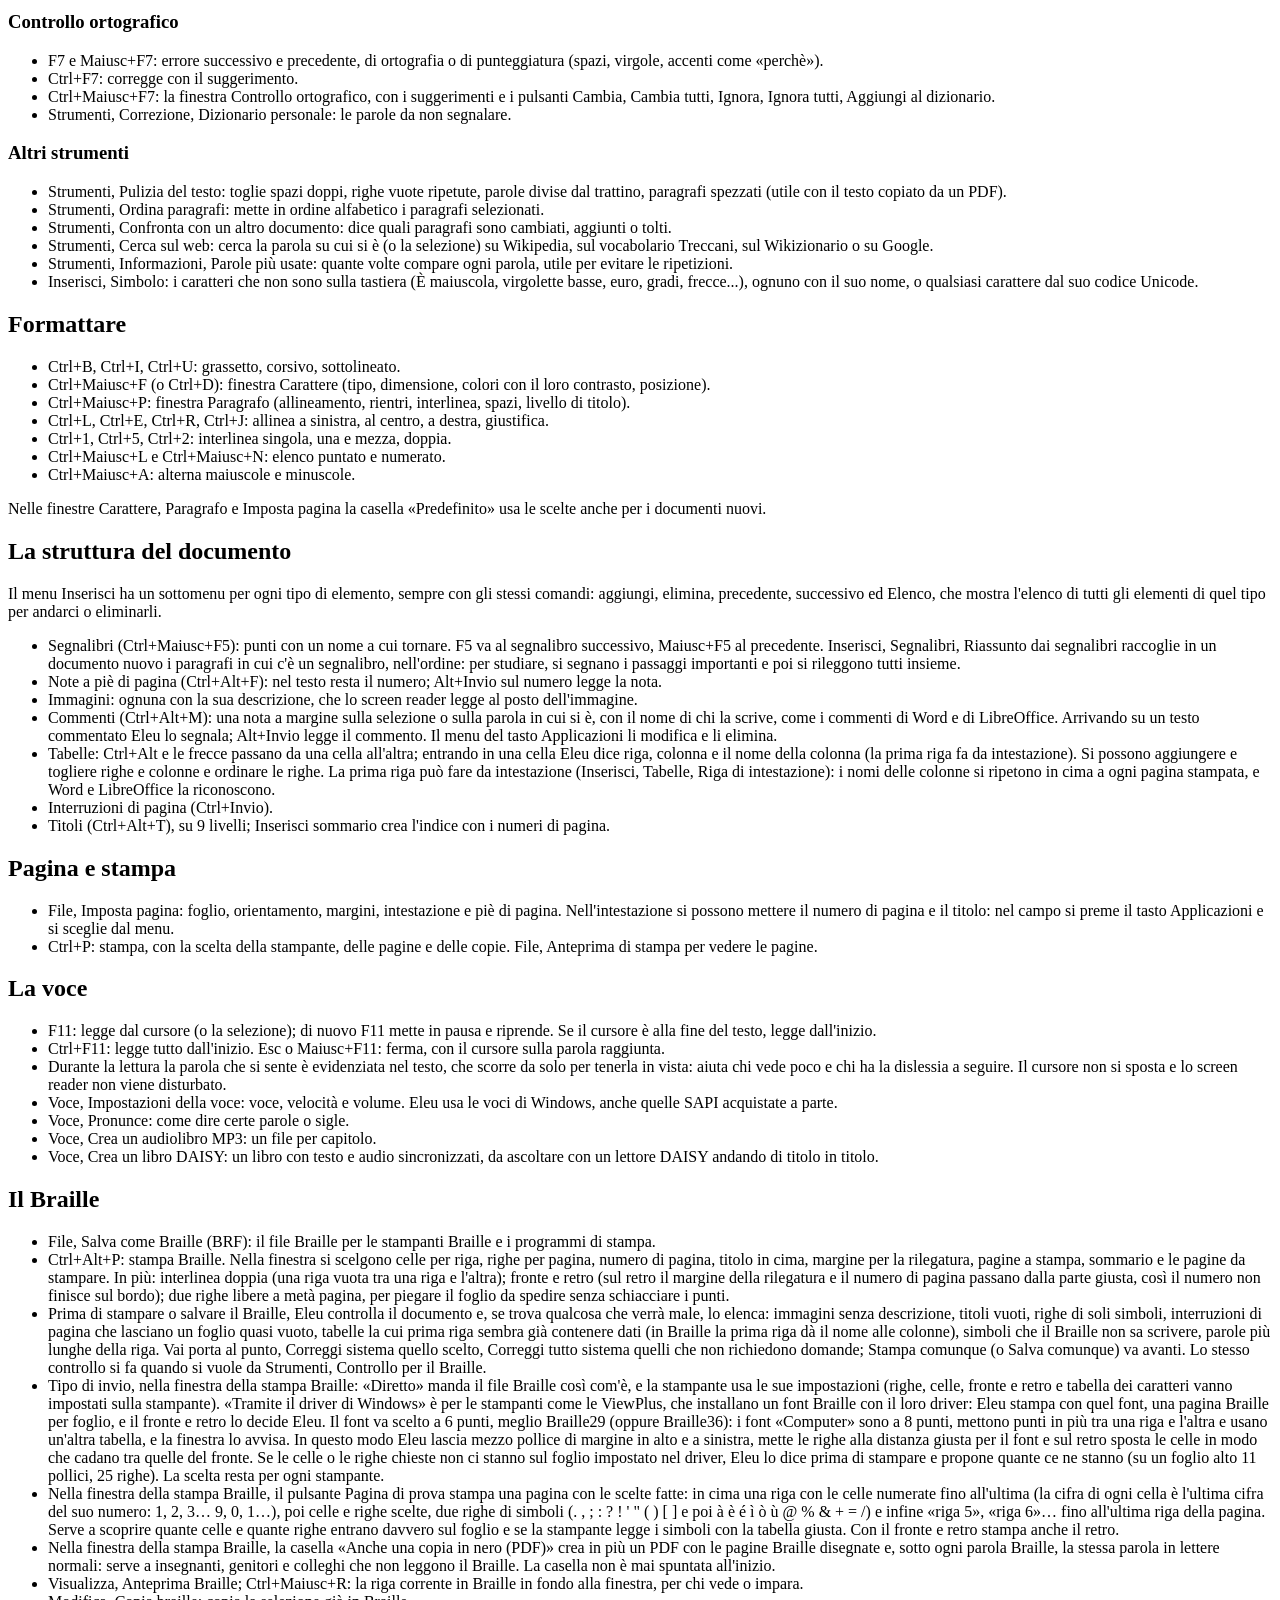
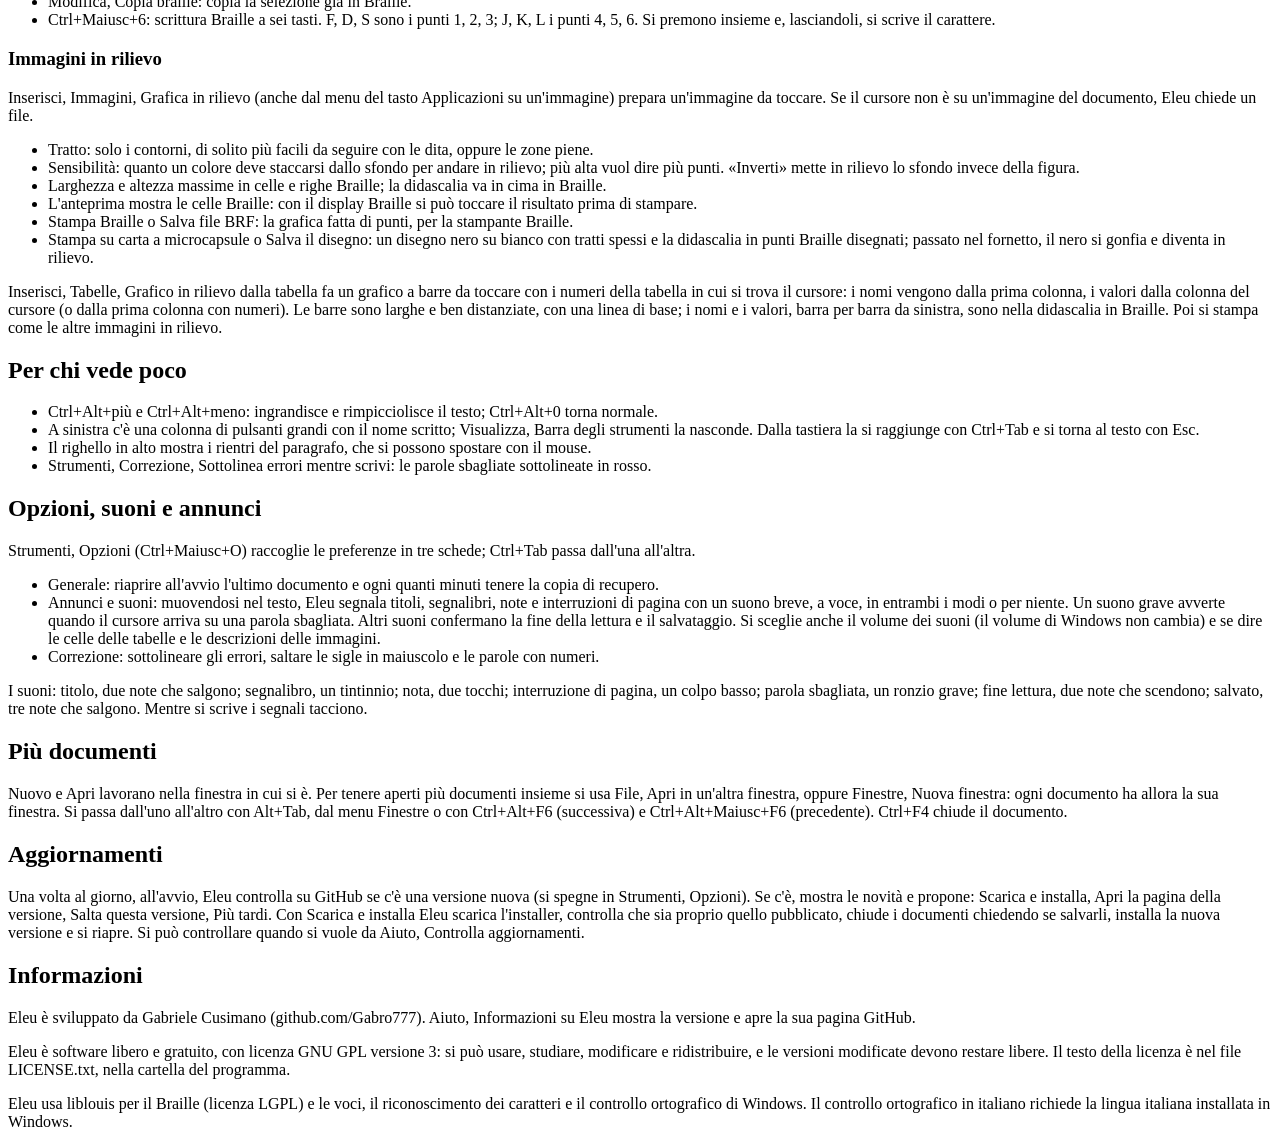
==== commit 953b4ca6: "Eleu 1.4.2: ViewPlus driver printing laid out like BrailleBlaster, paper fit check" ====
--- a/src/Eleu/Guida/Guida.html
+++ b/src/Eleu/Guida/Guida.html
@@ -121,7 +121,7 @@
 <li>File, Salva come Braille (BRF): il file Braille per le stampanti Braille e i programmi di stampa.</li>
 <li>Ctrl+Alt+P: stampa Braille. Nella finestra si scelgono celle per riga, righe per pagina, numero di pagina, titolo in cima, margine per la rilegatura, pagine a stampa, sommario e le pagine da stampare. In più: interlinea doppia (una riga vuota tra una riga e l'altra); fronte e retro (sul retro il margine della rilegatura e il numero di pagina passano dalla parte giusta, così il numero non finisce sul bordo); due righe libere a metà pagina, per piegare il foglio da spedire senza schiacciare i punti.</li>
 <li>Prima di stampare o salvare il Braille, Eleu controlla il documento e, se trova qualcosa che verrà male, lo elenca: immagini senza descrizione, titoli vuoti, righe di soli simboli, interruzioni di pagina che lasciano un foglio quasi vuoto, tabelle la cui prima riga sembra già contenere dati (in Braille la prima riga dà il nome alle colonne), simboli che il Braille non sa scrivere, parole più lunghe della riga. Vai porta al punto, Correggi sistema quello scelto, Correggi tutto sistema quelli che non richiedono domande; Stampa comunque (o Salva comunque) va avanti. Lo stesso controllo si fa quando si vuole da Strumenti, Controllo per il Braille.</li>
-<li>Tipo di invio, nella finestra della stampa Braille: «Diretto» manda il file Braille così com'è, e la stampante usa le sue impostazioni (righe, celle, fronte e retro e tabella dei caratteri vanno impostati sulla stampante). «Tramite il driver di Windows» è per le stampanti come le ViewPlus, che installano un font Braille con il loro driver: Eleu stampa con quel font, una pagina Braille per foglio, e il fronte e retro lo decide Eleu. La scelta resta per ogni stampante.</li>
+<li>Tipo di invio, nella finestra della stampa Braille: «Diretto» manda il file Braille così com'è, e la stampante usa le sue impostazioni (righe, celle, fronte e retro e tabella dei caratteri vanno impostati sulla stampante). «Tramite il driver di Windows» è per le stampanti come le ViewPlus, che installano un font Braille con il loro driver: Eleu stampa con quel font, una pagina Braille per foglio, e il fronte e retro lo decide Eleu. Il font va scelto a 6 punti, meglio Braille29 (oppure Braille36): i font «Computer» sono a 8 punti, mettono punti in più tra una riga e l'altra e usano un'altra tabella, e la finestra lo avvisa. In questo modo Eleu lascia mezzo pollice di margine in alto e a sinistra, mette le righe alla distanza giusta per il font e sul retro sposta le celle in modo che cadano tra quelle del fronte. Se le celle o le righe chieste non ci stanno sul foglio impostato nel driver, Eleu lo dice prima di stampare e propone quante ce ne stanno (su un foglio alto 11 pollici, 25 righe). La scelta resta per ogni stampante.</li>
 <li>Nella finestra della stampa Braille, il pulsante Pagina di prova stampa una pagina con le scelte fatte: in cima una riga con le celle numerate fino all'ultima (la cifra di ogni cella è l'ultima cifra del suo numero: 1, 2, 3… 9, 0, 1…), poi celle e righe scelte, due righe di simboli (. , ; : ? ! ' " ( ) [ ] e poi à è é ì ò ù @ % &amp; + = /) e infine «riga 5», «riga 6»… fino all'ultima riga della pagina. Serve a scoprire quante celle e quante righe entrano davvero sul foglio e se la stampante legge i simboli con la tabella giusta. Con il fronte e retro stampa anche il retro.</li>
 <li>Nella finestra della stampa Braille, la casella «Anche una copia in nero (PDF)» crea in più un PDF con le pagine Braille disegnate e, sotto ogni parola Braille, la stessa parola in lettere normali: serve a insegnanti, genitori e colleghi che non leggono il Braille. La casella non è mai spuntata all'inizio.</li>
 <li>Visualizza, Anteprima Braille; Ctrl+Maiusc+R: la riga corrente in Braille in fondo alla finestra, per chi vede o impara.</li>
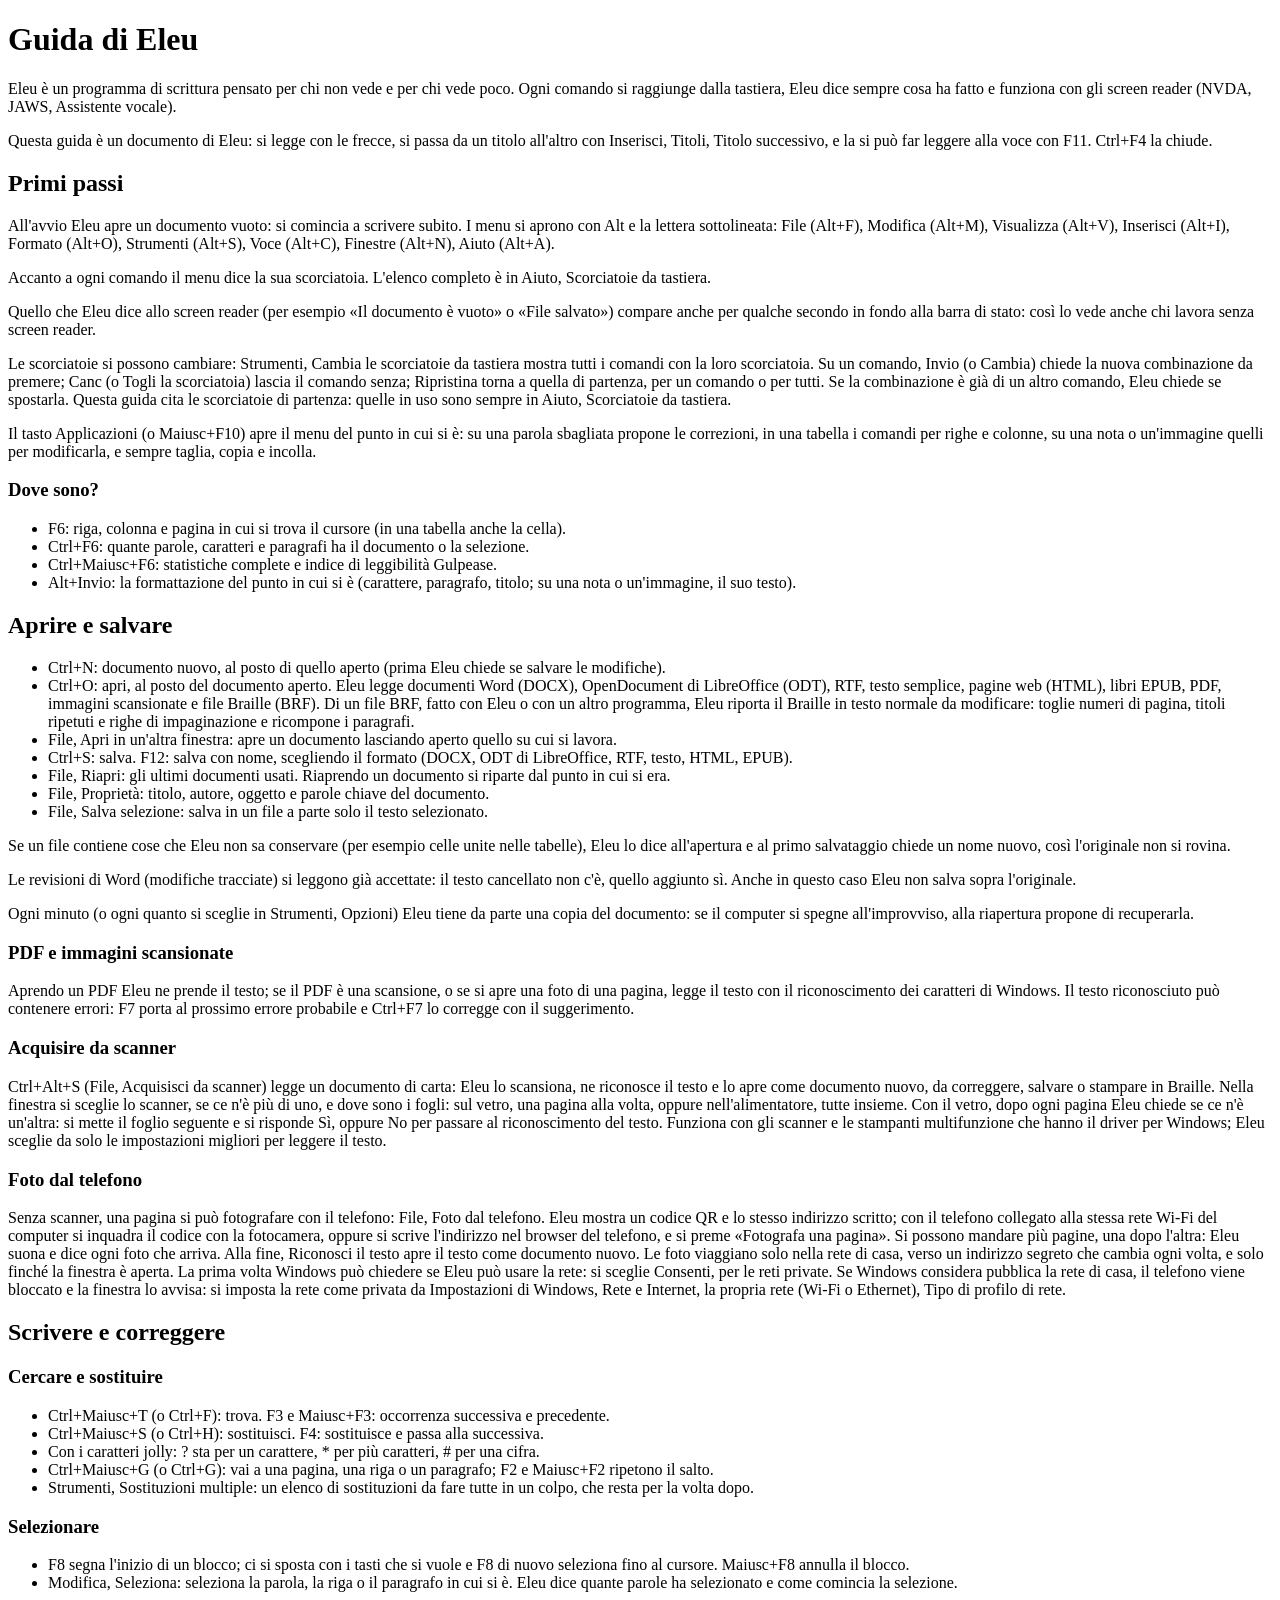
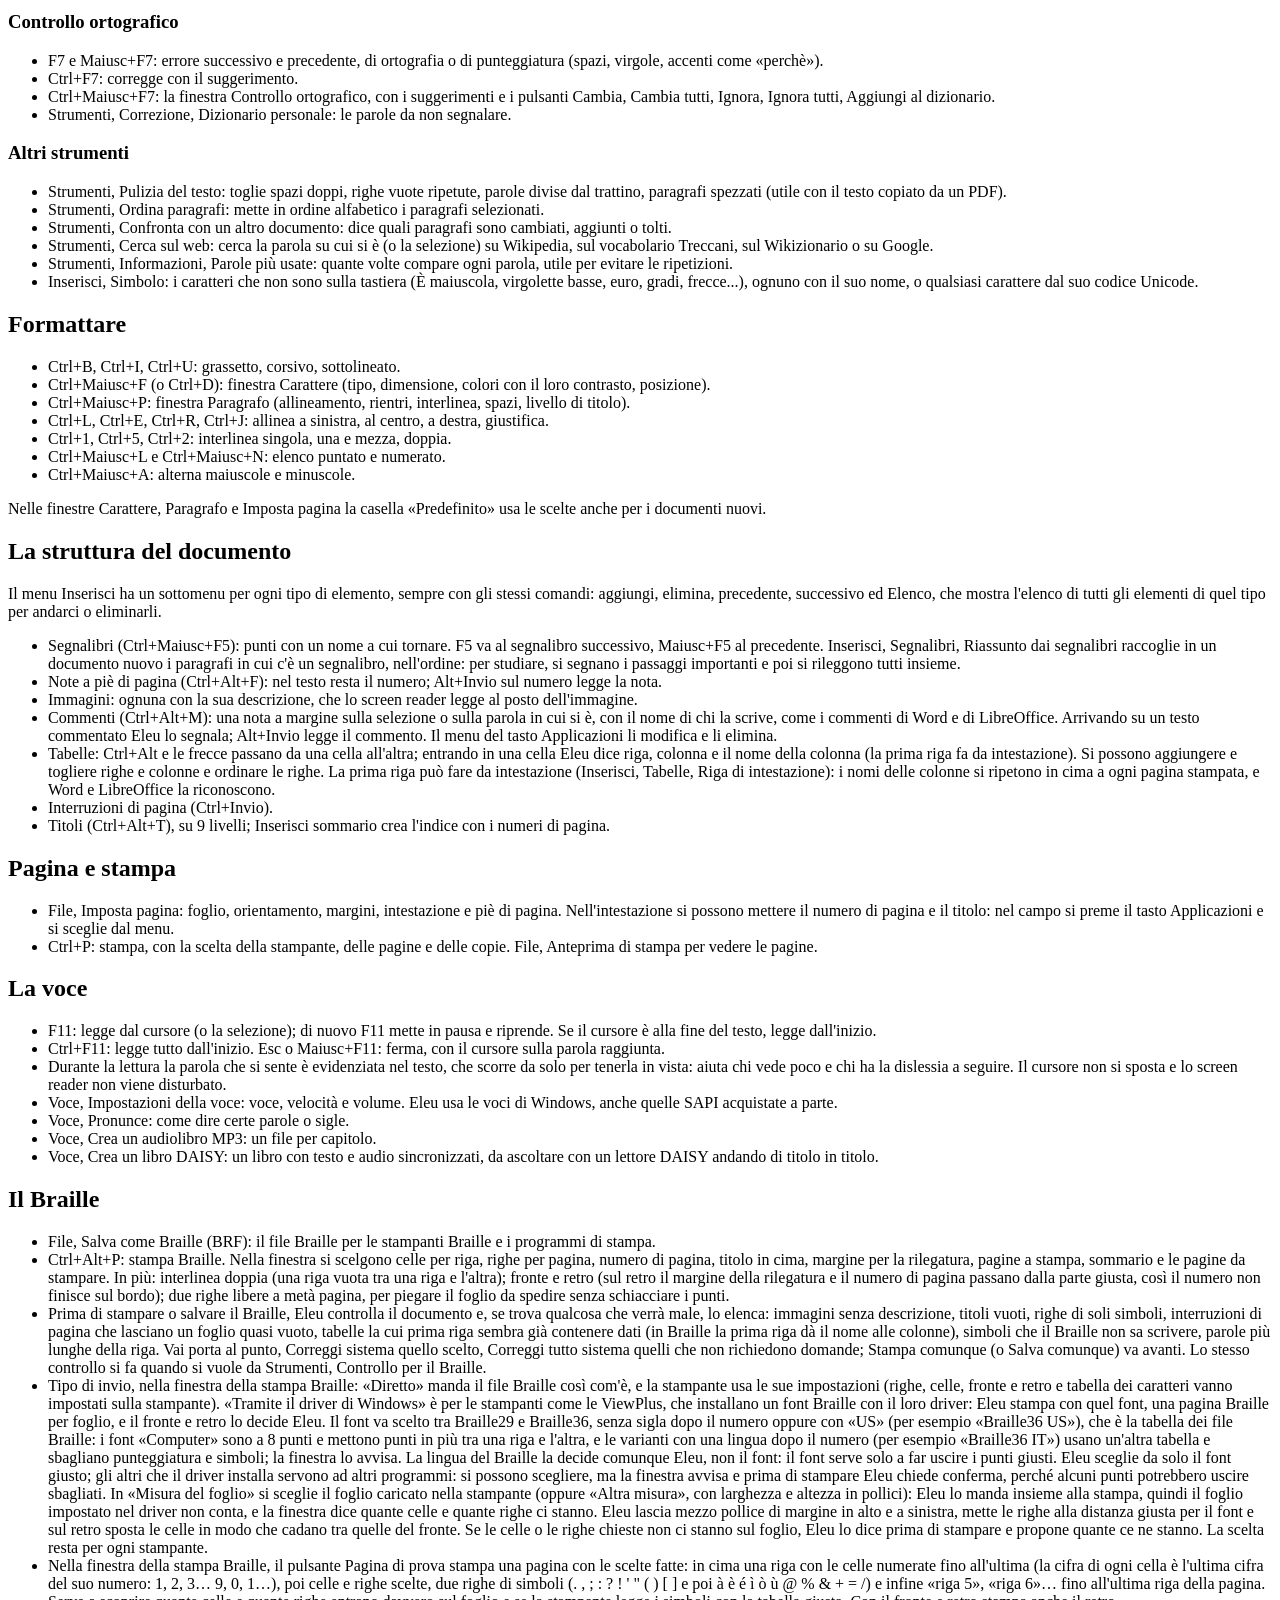
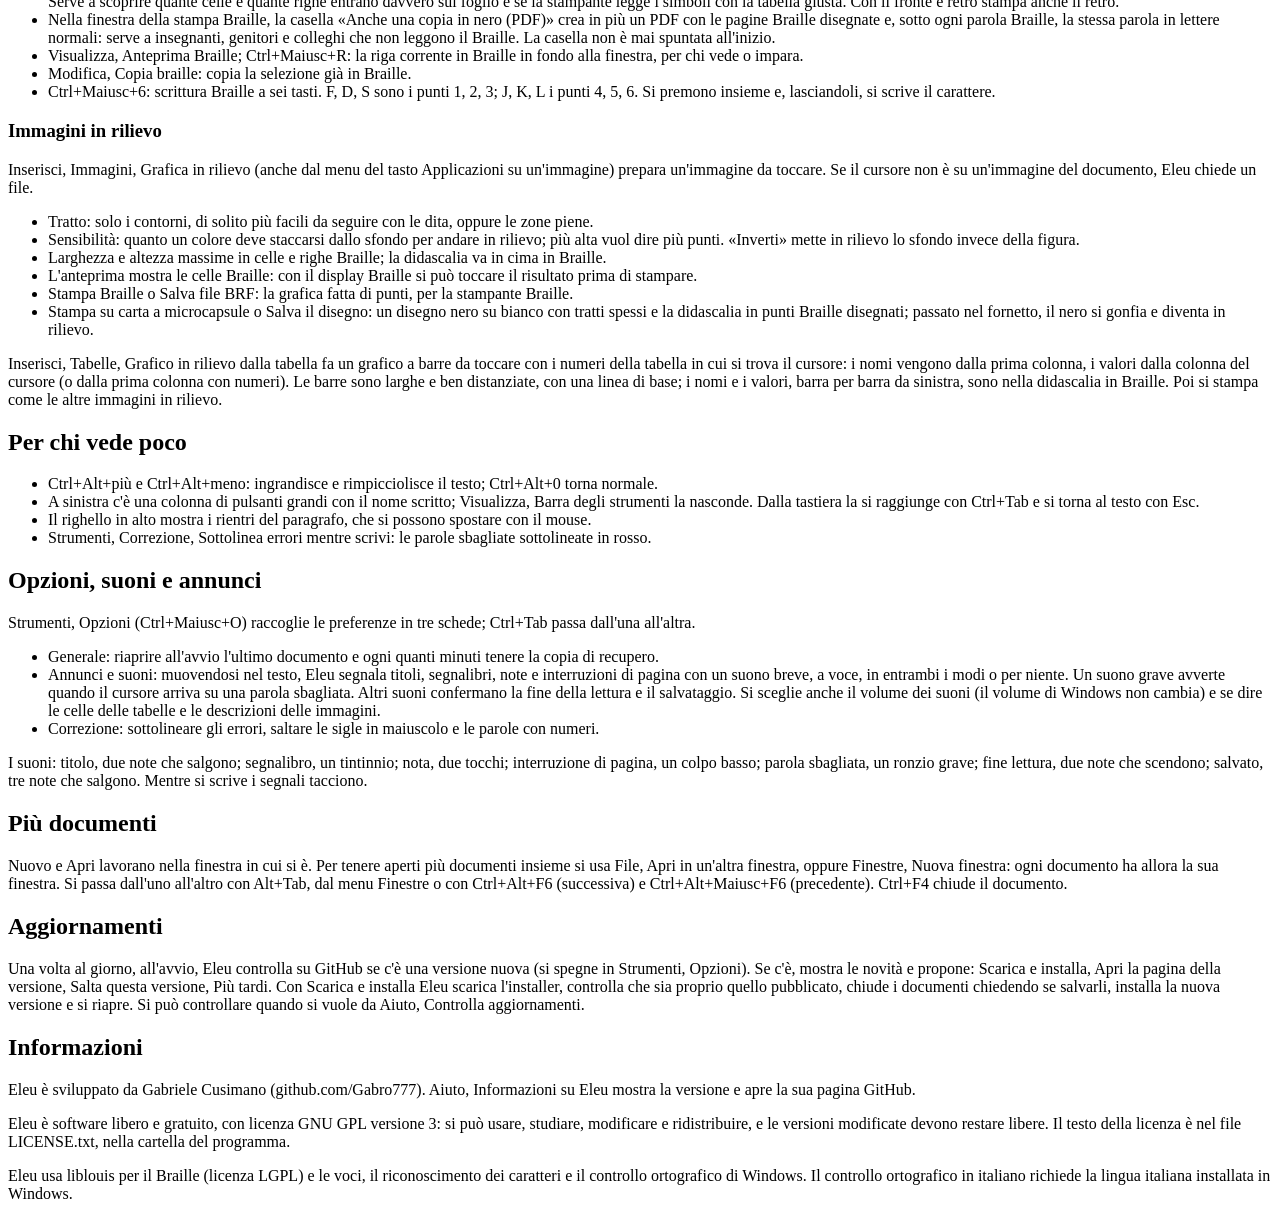
==== commit fa372350: "Eleu 1.4.3: installer always copies every file (fixes missing .NET after 1.4.2), sheet and font chos" ====
--- a/src/Eleu/Guida/Guida.html
+++ b/src/Eleu/Guida/Guida.html
@@ -121,7 +121,7 @@
 <li>File, Salva come Braille (BRF): il file Braille per le stampanti Braille e i programmi di stampa.</li>
 <li>Ctrl+Alt+P: stampa Braille. Nella finestra si scelgono celle per riga, righe per pagina, numero di pagina, titolo in cima, margine per la rilegatura, pagine a stampa, sommario e le pagine da stampare. In più: interlinea doppia (una riga vuota tra una riga e l'altra); fronte e retro (sul retro il margine della rilegatura e il numero di pagina passano dalla parte giusta, così il numero non finisce sul bordo); due righe libere a metà pagina, per piegare il foglio da spedire senza schiacciare i punti.</li>
 <li>Prima di stampare o salvare il Braille, Eleu controlla il documento e, se trova qualcosa che verrà male, lo elenca: immagini senza descrizione, titoli vuoti, righe di soli simboli, interruzioni di pagina che lasciano un foglio quasi vuoto, tabelle la cui prima riga sembra già contenere dati (in Braille la prima riga dà il nome alle colonne), simboli che il Braille non sa scrivere, parole più lunghe della riga. Vai porta al punto, Correggi sistema quello scelto, Correggi tutto sistema quelli che non richiedono domande; Stampa comunque (o Salva comunque) va avanti. Lo stesso controllo si fa quando si vuole da Strumenti, Controllo per il Braille.</li>
-<li>Tipo di invio, nella finestra della stampa Braille: «Diretto» manda il file Braille così com'è, e la stampante usa le sue impostazioni (righe, celle, fronte e retro e tabella dei caratteri vanno impostati sulla stampante). «Tramite il driver di Windows» è per le stampanti come le ViewPlus, che installano un font Braille con il loro driver: Eleu stampa con quel font, una pagina Braille per foglio, e il fronte e retro lo decide Eleu. Il font va scelto a 6 punti, meglio Braille29 (oppure Braille36): i font «Computer» sono a 8 punti, mettono punti in più tra una riga e l'altra e usano un'altra tabella, e la finestra lo avvisa. In questo modo Eleu lascia mezzo pollice di margine in alto e a sinistra, mette le righe alla distanza giusta per il font e sul retro sposta le celle in modo che cadano tra quelle del fronte. Se le celle o le righe chieste non ci stanno sul foglio impostato nel driver, Eleu lo dice prima di stampare e propone quante ce ne stanno (su un foglio alto 11 pollici, 25 righe). La scelta resta per ogni stampante.</li>
+<li>Tipo di invio, nella finestra della stampa Braille: «Diretto» manda il file Braille così com'è, e la stampante usa le sue impostazioni (righe, celle, fronte e retro e tabella dei caratteri vanno impostati sulla stampante). «Tramite il driver di Windows» è per le stampanti come le ViewPlus, che installano un font Braille con il loro driver: Eleu stampa con quel font, una pagina Braille per foglio, e il fronte e retro lo decide Eleu. Il font va scelto tra Braille29 e Braille36, senza sigla dopo il numero oppure con «US» (per esempio «Braille36 US»), che è la tabella dei file Braille: i font «Computer» sono a 8 punti e mettono punti in più tra una riga e l'altra, e le varianti con una lingua dopo il numero (per esempio «Braille36 IT») usano un'altra tabella e sbagliano punteggiatura e simboli; la finestra lo avvisa. La lingua del Braille la decide comunque Eleu, non il font: il font serve solo a far uscire i punti giusti. Eleu sceglie da solo il font giusto; gli altri che il driver installa servono ad altri programmi: si possono scegliere, ma la finestra avvisa e prima di stampare Eleu chiede conferma, perché alcuni punti potrebbero uscire sbagliati. In «Misura del foglio» si sceglie il foglio caricato nella stampante (oppure «Altra misura», con larghezza e altezza in pollici): Eleu lo manda insieme alla stampa, quindi il foglio impostato nel driver non conta, e la finestra dice quante celle e quante righe ci stanno. Eleu lascia mezzo pollice di margine in alto e a sinistra, mette le righe alla distanza giusta per il font e sul retro sposta le celle in modo che cadano tra quelle del fronte. Se le celle o le righe chieste non ci stanno sul foglio, Eleu lo dice prima di stampare e propone quante ce ne stanno. La scelta resta per ogni stampante.</li>
 <li>Nella finestra della stampa Braille, il pulsante Pagina di prova stampa una pagina con le scelte fatte: in cima una riga con le celle numerate fino all'ultima (la cifra di ogni cella è l'ultima cifra del suo numero: 1, 2, 3… 9, 0, 1…), poi celle e righe scelte, due righe di simboli (. , ; : ? ! ' " ( ) [ ] e poi à è é ì ò ù @ % &amp; + = /) e infine «riga 5», «riga 6»… fino all'ultima riga della pagina. Serve a scoprire quante celle e quante righe entrano davvero sul foglio e se la stampante legge i simboli con la tabella giusta. Con il fronte e retro stampa anche il retro.</li>
 <li>Nella finestra della stampa Braille, la casella «Anche una copia in nero (PDF)» crea in più un PDF con le pagine Braille disegnate e, sotto ogni parola Braille, la stessa parola in lettere normali: serve a insegnanti, genitori e colleghi che non leggono il Braille. La casella non è mai spuntata all'inizio.</li>
 <li>Visualizza, Anteprima Braille; Ctrl+Maiusc+R: la riga corrente in Braille in fondo alla finestra, per chi vede o impara.</li>
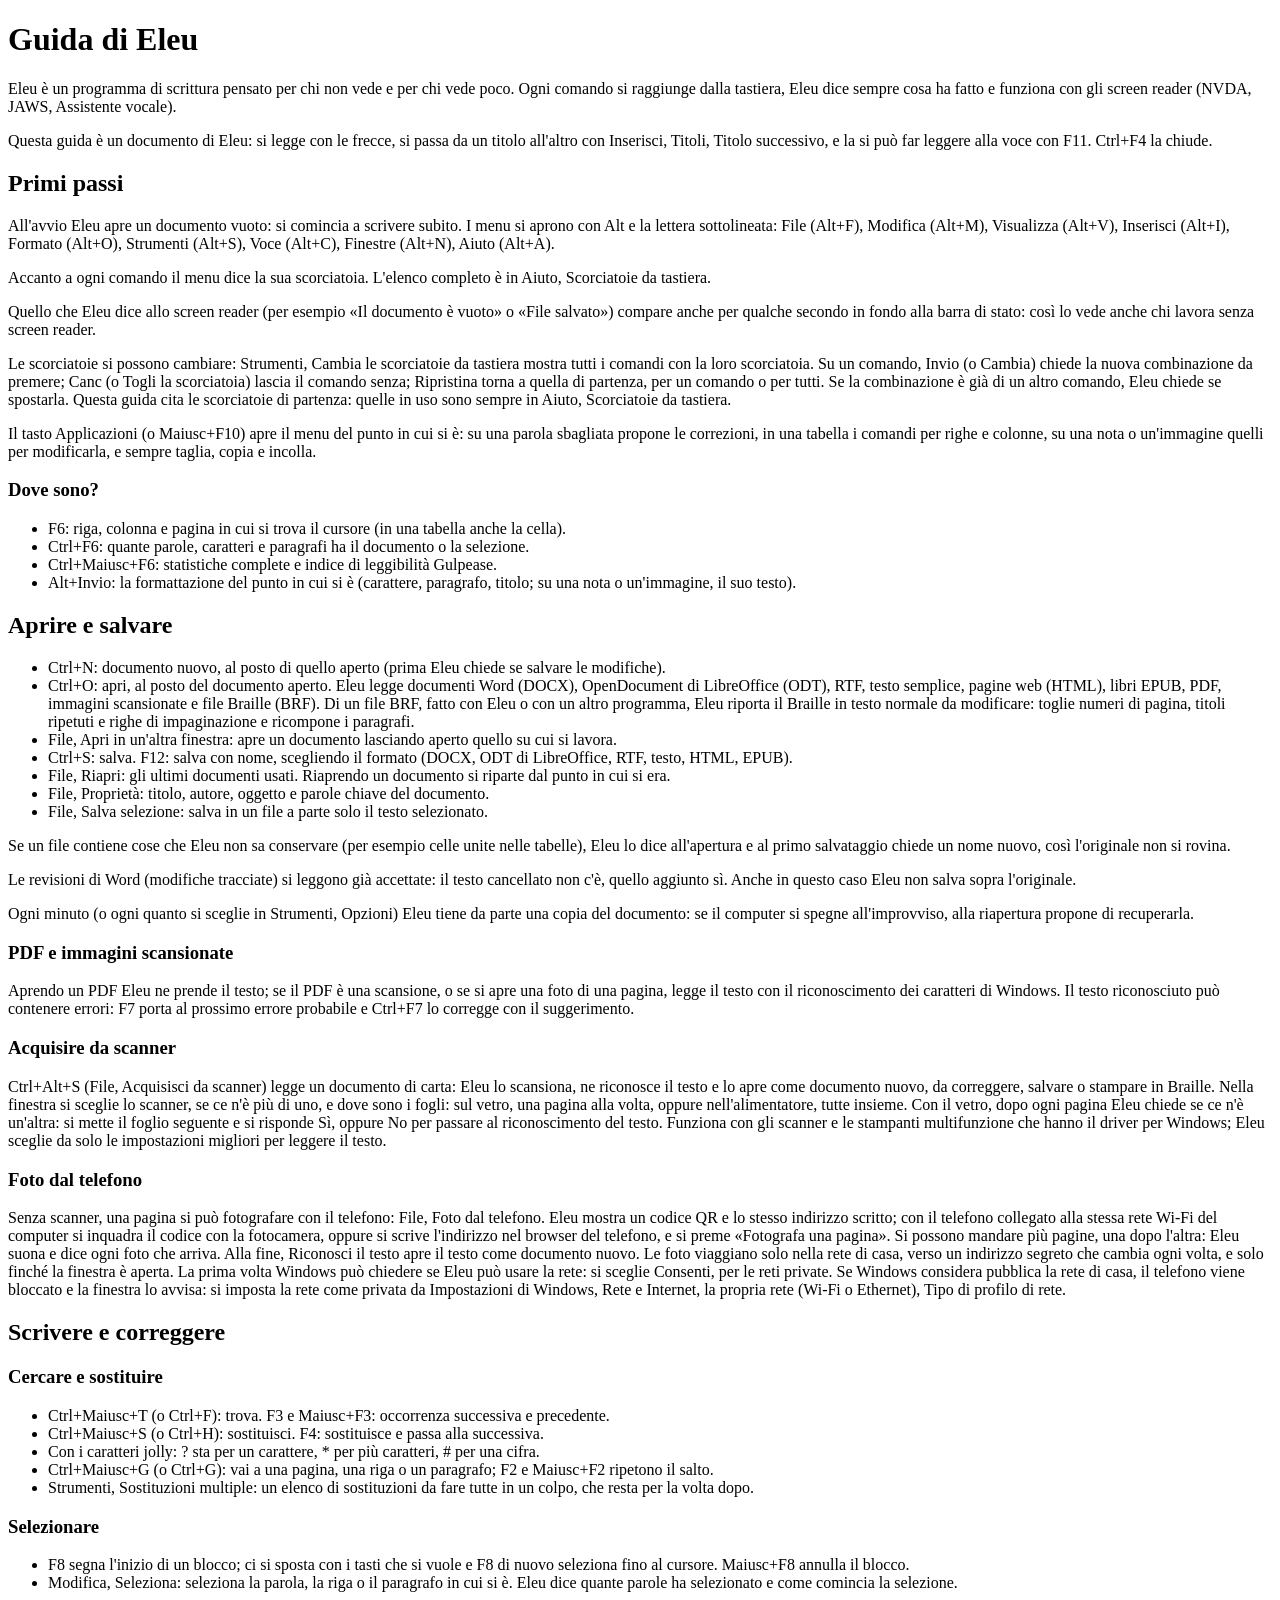
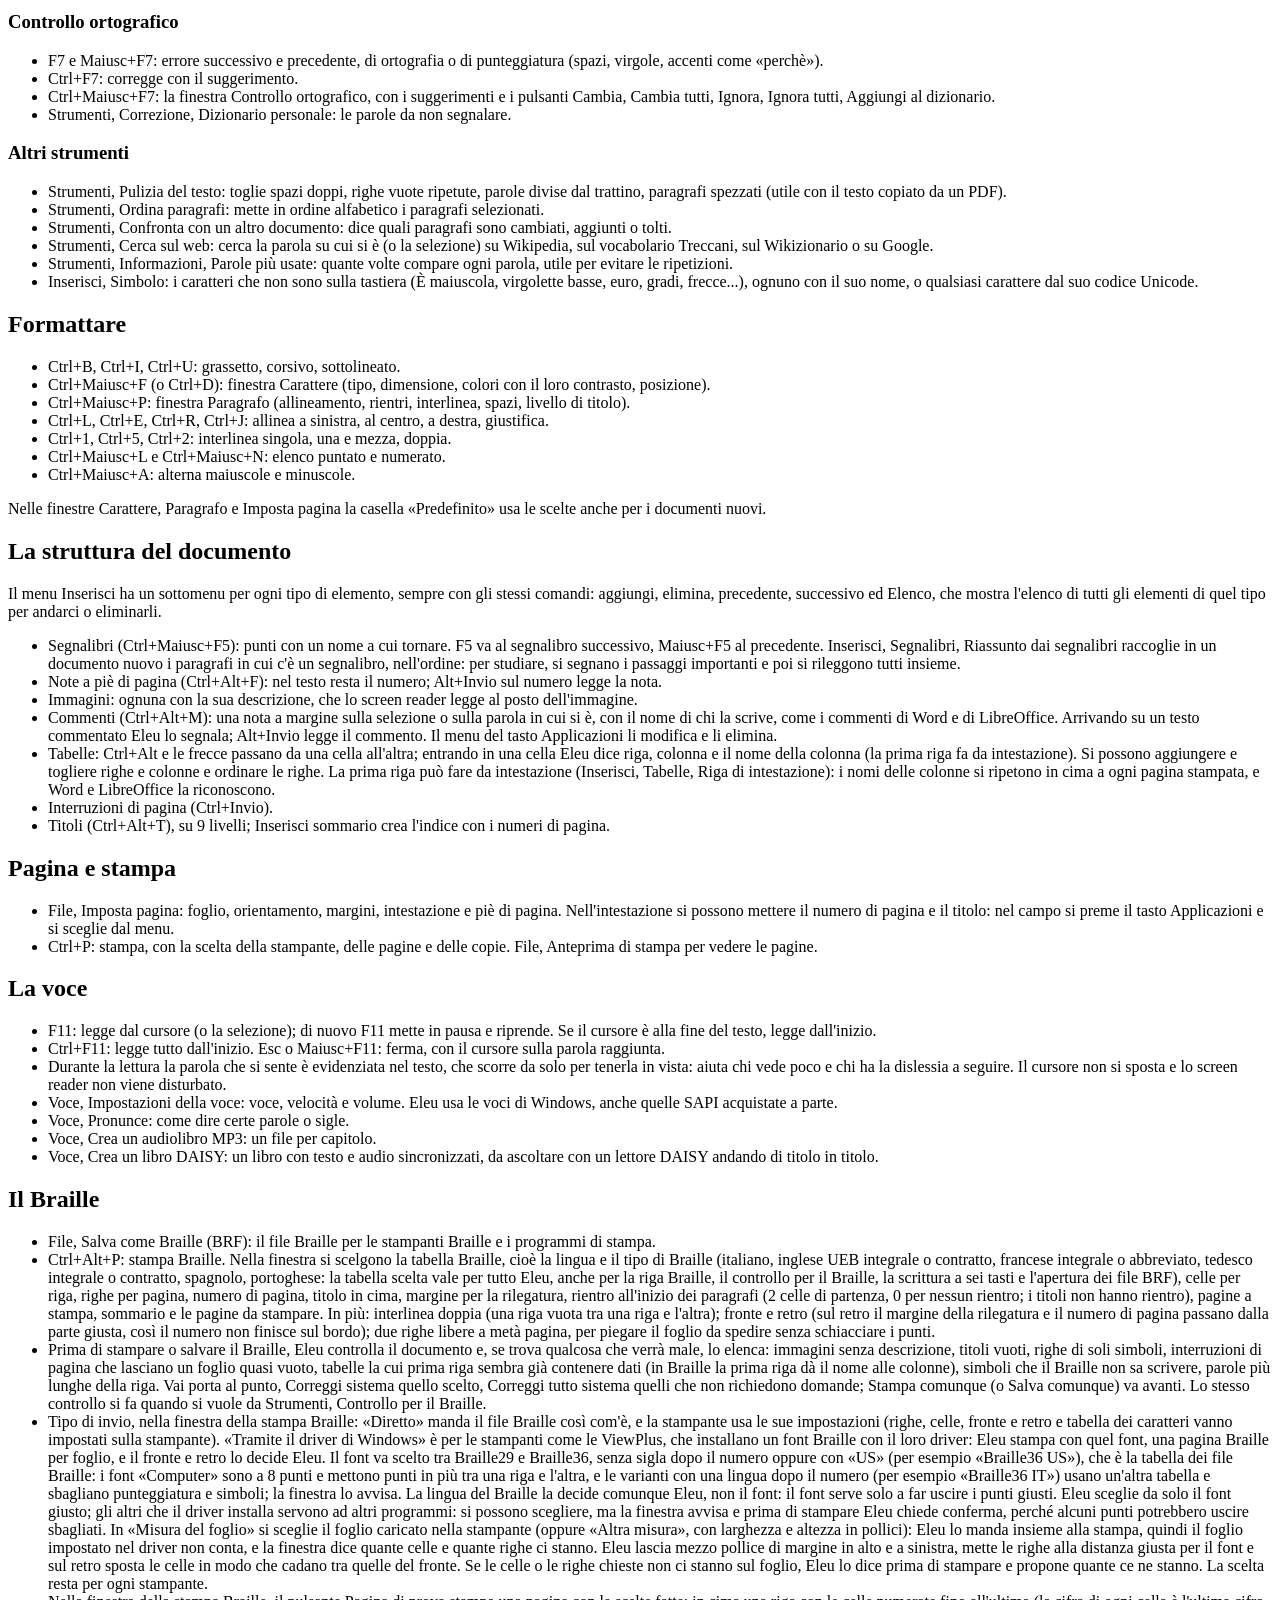
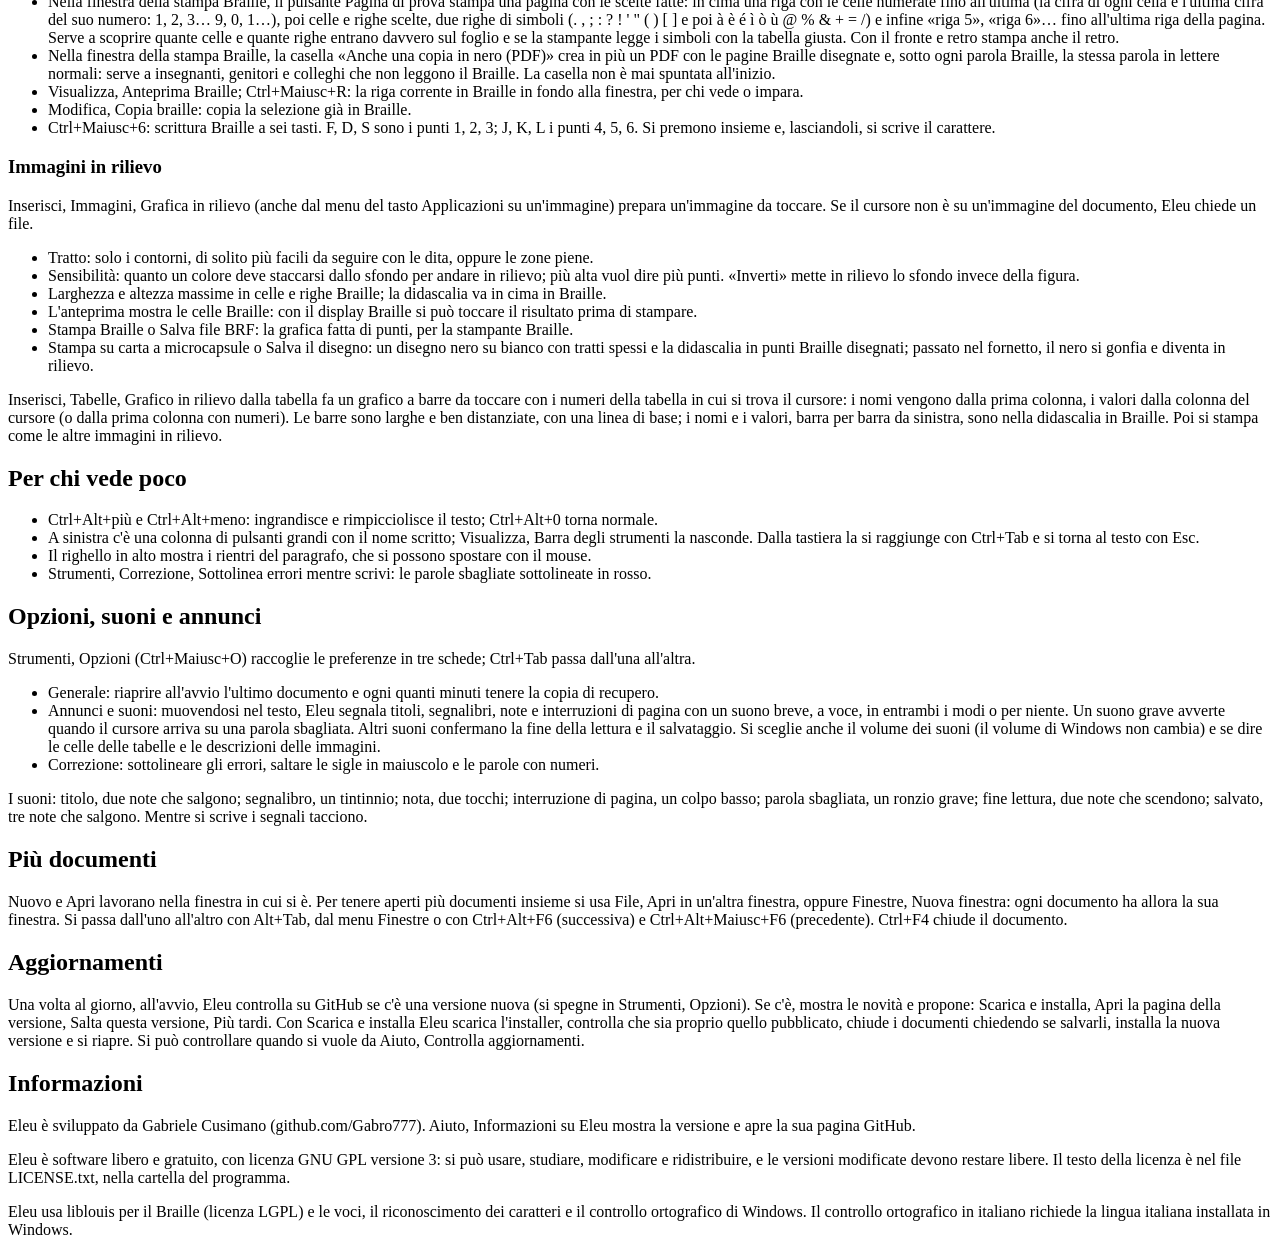
==== commit 53b9fe87: "Eleu 1.4.4: Braille tables (English UEB, French, German, Spanish, Portuguese), paragraph indent opti" ====
--- a/src/Eleu/Guida/Guida.html
+++ b/src/Eleu/Guida/Guida.html
@@ -119,7 +119,7 @@
 <h2>Il Braille</h2>
 <ul>
 <li>File, Salva come Braille (BRF): il file Braille per le stampanti Braille e i programmi di stampa.</li>
-<li>Ctrl+Alt+P: stampa Braille. Nella finestra si scelgono celle per riga, righe per pagina, numero di pagina, titolo in cima, margine per la rilegatura, pagine a stampa, sommario e le pagine da stampare. In più: interlinea doppia (una riga vuota tra una riga e l'altra); fronte e retro (sul retro il margine della rilegatura e il numero di pagina passano dalla parte giusta, così il numero non finisce sul bordo); due righe libere a metà pagina, per piegare il foglio da spedire senza schiacciare i punti.</li>
+<li>Ctrl+Alt+P: stampa Braille. Nella finestra si scelgono la tabella Braille, cioè la lingua e il tipo di Braille (italiano, inglese UEB integrale o contratto, francese integrale o abbreviato, tedesco integrale o contratto, spagnolo, portoghese: la tabella scelta vale per tutto Eleu, anche per la riga Braille, il controllo per il Braille, la scrittura a sei tasti e l'apertura dei file BRF), celle per riga, righe per pagina, numero di pagina, titolo in cima, margine per la rilegatura, rientro all'inizio dei paragrafi (2 celle di partenza, 0 per nessun rientro; i titoli non hanno rientro), pagine a stampa, sommario e le pagine da stampare. In più: interlinea doppia (una riga vuota tra una riga e l'altra); fronte e retro (sul retro il margine della rilegatura e il numero di pagina passano dalla parte giusta, così il numero non finisce sul bordo); due righe libere a metà pagina, per piegare il foglio da spedire senza schiacciare i punti.</li>
 <li>Prima di stampare o salvare il Braille, Eleu controlla il documento e, se trova qualcosa che verrà male, lo elenca: immagini senza descrizione, titoli vuoti, righe di soli simboli, interruzioni di pagina che lasciano un foglio quasi vuoto, tabelle la cui prima riga sembra già contenere dati (in Braille la prima riga dà il nome alle colonne), simboli che il Braille non sa scrivere, parole più lunghe della riga. Vai porta al punto, Correggi sistema quello scelto, Correggi tutto sistema quelli che non richiedono domande; Stampa comunque (o Salva comunque) va avanti. Lo stesso controllo si fa quando si vuole da Strumenti, Controllo per il Braille.</li>
 <li>Tipo di invio, nella finestra della stampa Braille: «Diretto» manda il file Braille così com'è, e la stampante usa le sue impostazioni (righe, celle, fronte e retro e tabella dei caratteri vanno impostati sulla stampante). «Tramite il driver di Windows» è per le stampanti come le ViewPlus, che installano un font Braille con il loro driver: Eleu stampa con quel font, una pagina Braille per foglio, e il fronte e retro lo decide Eleu. Il font va scelto tra Braille29 e Braille36, senza sigla dopo il numero oppure con «US» (per esempio «Braille36 US»), che è la tabella dei file Braille: i font «Computer» sono a 8 punti e mettono punti in più tra una riga e l'altra, e le varianti con una lingua dopo il numero (per esempio «Braille36 IT») usano un'altra tabella e sbagliano punteggiatura e simboli; la finestra lo avvisa. La lingua del Braille la decide comunque Eleu, non il font: il font serve solo a far uscire i punti giusti. Eleu sceglie da solo il font giusto; gli altri che il driver installa servono ad altri programmi: si possono scegliere, ma la finestra avvisa e prima di stampare Eleu chiede conferma, perché alcuni punti potrebbero uscire sbagliati. In «Misura del foglio» si sceglie il foglio caricato nella stampante (oppure «Altra misura», con larghezza e altezza in pollici): Eleu lo manda insieme alla stampa, quindi il foglio impostato nel driver non conta, e la finestra dice quante celle e quante righe ci stanno. Eleu lascia mezzo pollice di margine in alto e a sinistra, mette le righe alla distanza giusta per il font e sul retro sposta le celle in modo che cadano tra quelle del fronte. Se le celle o le righe chieste non ci stanno sul foglio, Eleu lo dice prima di stampare e propone quante ce ne stanno. La scelta resta per ogni stampante.</li>
 <li>Nella finestra della stampa Braille, il pulsante Pagina di prova stampa una pagina con le scelte fatte: in cima una riga con le celle numerate fino all'ultima (la cifra di ogni cella è l'ultima cifra del suo numero: 1, 2, 3… 9, 0, 1…), poi celle e righe scelte, due righe di simboli (. , ; : ? ! ' " ( ) [ ] e poi à è é ì ò ù @ % &amp; + = /) e infine «riga 5», «riga 6»… fino all'ultima riga della pagina. Serve a scoprire quante celle e quante righe entrano davvero sul foglio e se la stampante legge i simboli con la tabella giusta. Con il fronte e retro stampa anche il retro.</li>
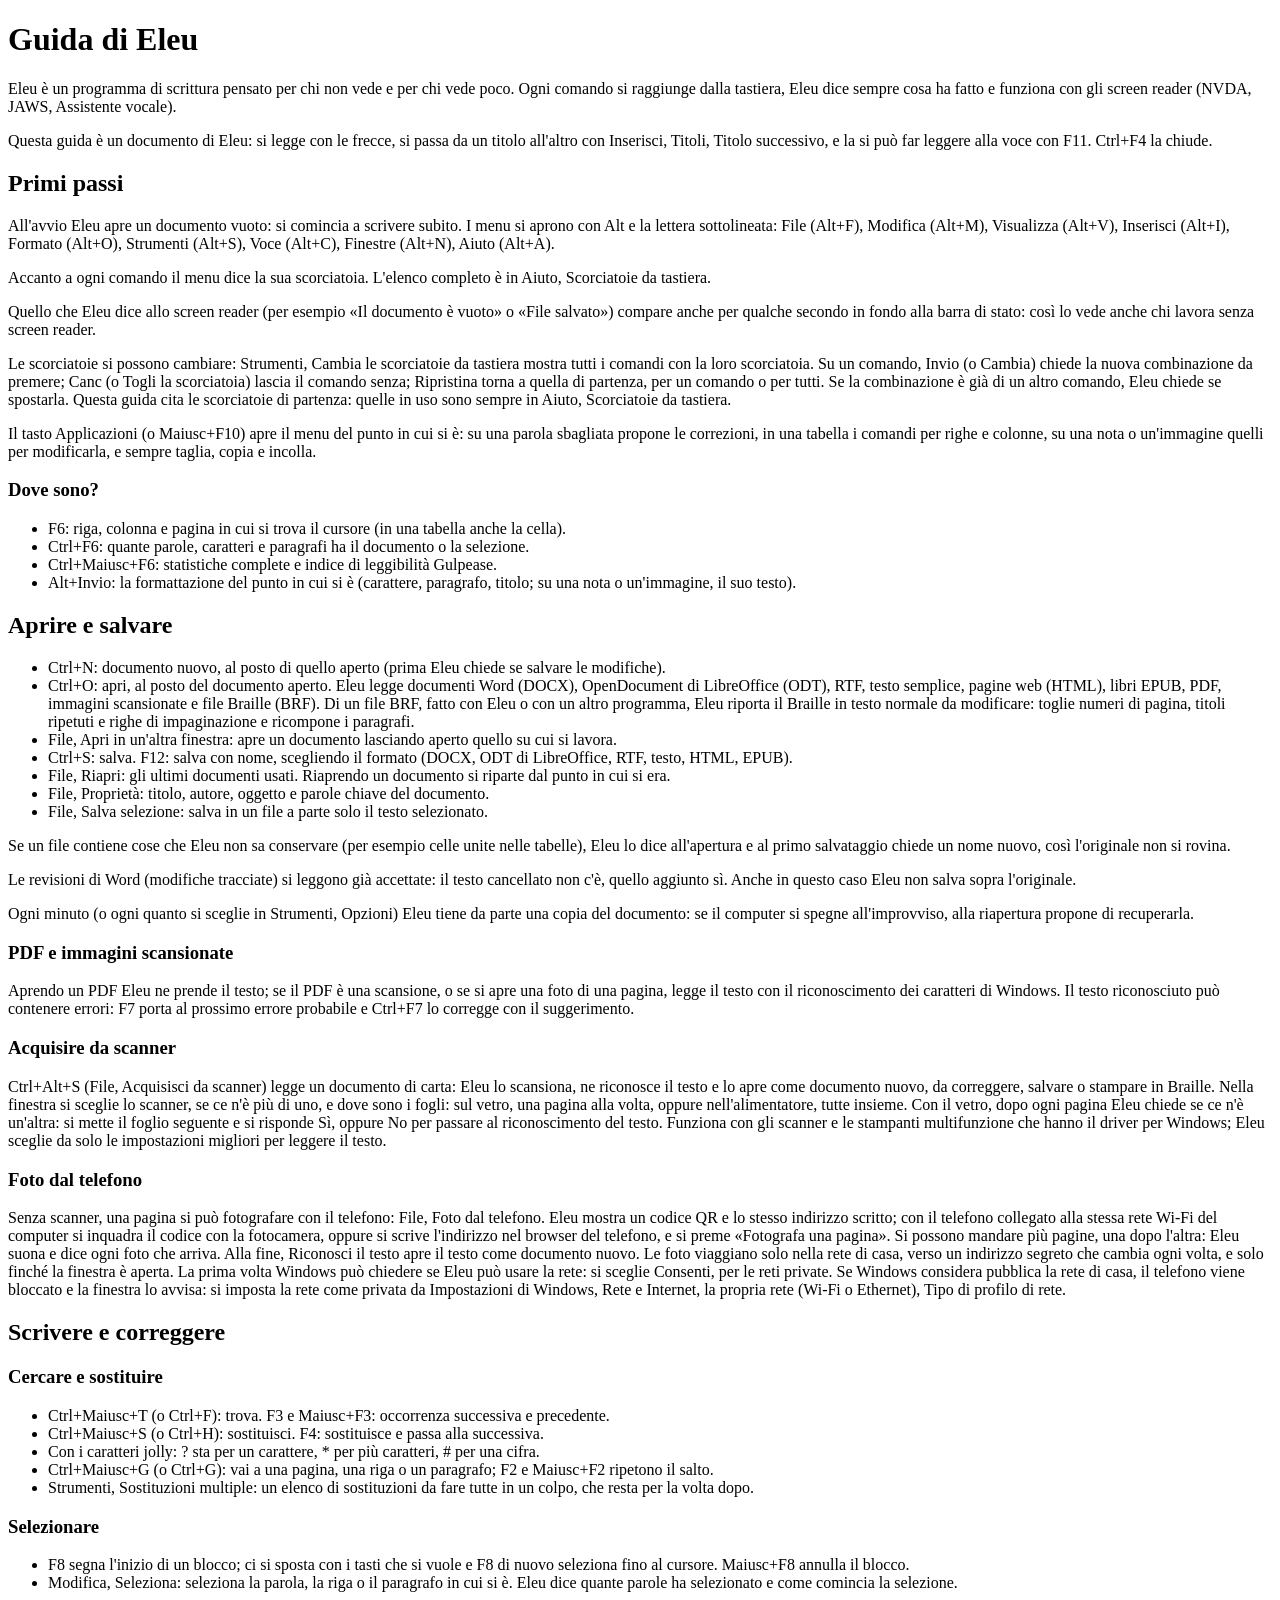
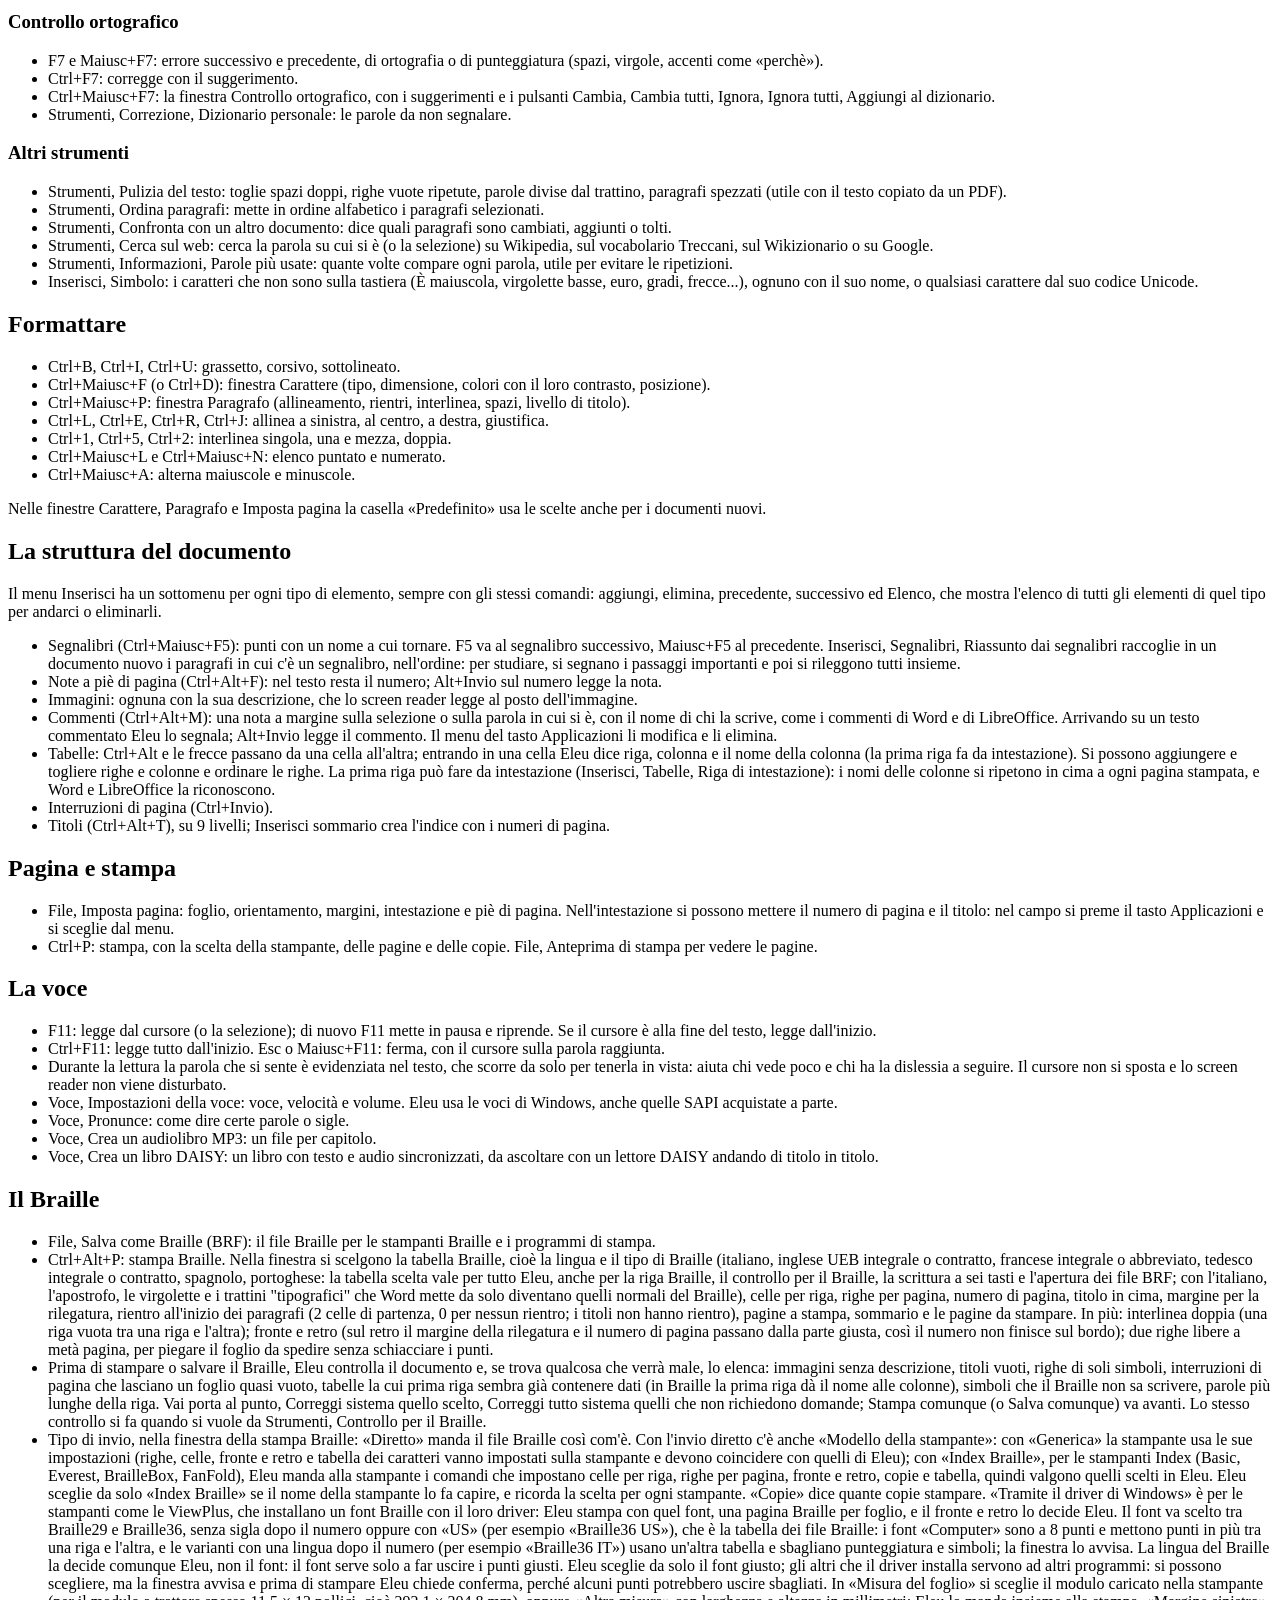
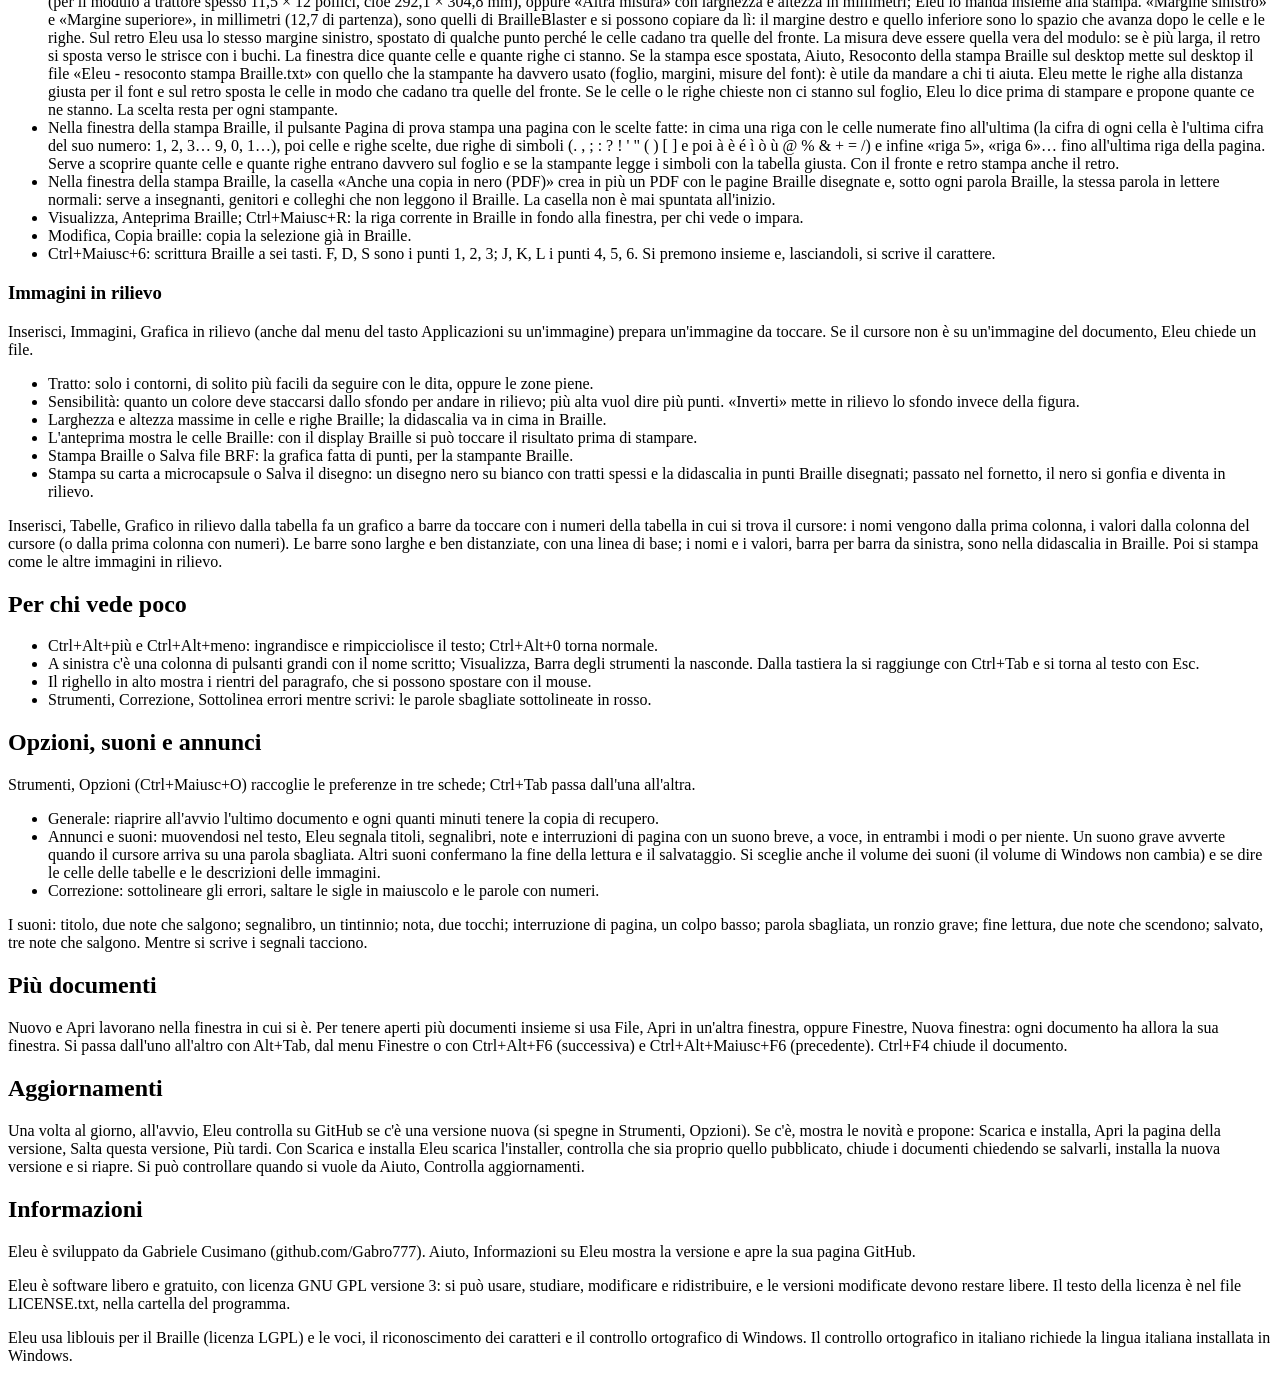
==== commit 15fdd8bc: "Eleu 1.5.0: Index Braille commands, copies, typographic apostrophes, driver printing like BrailleBla" ====
--- a/src/Eleu/Guida/Guida.html
+++ b/src/Eleu/Guida/Guida.html
@@ -119,9 +119,9 @@
 <h2>Il Braille</h2>
 <ul>
 <li>File, Salva come Braille (BRF): il file Braille per le stampanti Braille e i programmi di stampa.</li>
-<li>Ctrl+Alt+P: stampa Braille. Nella finestra si scelgono la tabella Braille, cioè la lingua e il tipo di Braille (italiano, inglese UEB integrale o contratto, francese integrale o abbreviato, tedesco integrale o contratto, spagnolo, portoghese: la tabella scelta vale per tutto Eleu, anche per la riga Braille, il controllo per il Braille, la scrittura a sei tasti e l'apertura dei file BRF), celle per riga, righe per pagina, numero di pagina, titolo in cima, margine per la rilegatura, rientro all'inizio dei paragrafi (2 celle di partenza, 0 per nessun rientro; i titoli non hanno rientro), pagine a stampa, sommario e le pagine da stampare. In più: interlinea doppia (una riga vuota tra una riga e l'altra); fronte e retro (sul retro il margine della rilegatura e il numero di pagina passano dalla parte giusta, così il numero non finisce sul bordo); due righe libere a metà pagina, per piegare il foglio da spedire senza schiacciare i punti.</li>
+<li>Ctrl+Alt+P: stampa Braille. Nella finestra si scelgono la tabella Braille, cioè la lingua e il tipo di Braille (italiano, inglese UEB integrale o contratto, francese integrale o abbreviato, tedesco integrale o contratto, spagnolo, portoghese: la tabella scelta vale per tutto Eleu, anche per la riga Braille, il controllo per il Braille, la scrittura a sei tasti e l'apertura dei file BRF; con l'italiano, l'apostrofo, le virgolette e i trattini "tipografici" che Word mette da solo diventano quelli normali del Braille), celle per riga, righe per pagina, numero di pagina, titolo in cima, margine per la rilegatura, rientro all'inizio dei paragrafi (2 celle di partenza, 0 per nessun rientro; i titoli non hanno rientro), pagine a stampa, sommario e le pagine da stampare. In più: interlinea doppia (una riga vuota tra una riga e l'altra); fronte e retro (sul retro il margine della rilegatura e il numero di pagina passano dalla parte giusta, così il numero non finisce sul bordo); due righe libere a metà pagina, per piegare il foglio da spedire senza schiacciare i punti.</li>
 <li>Prima di stampare o salvare il Braille, Eleu controlla il documento e, se trova qualcosa che verrà male, lo elenca: immagini senza descrizione, titoli vuoti, righe di soli simboli, interruzioni di pagina che lasciano un foglio quasi vuoto, tabelle la cui prima riga sembra già contenere dati (in Braille la prima riga dà il nome alle colonne), simboli che il Braille non sa scrivere, parole più lunghe della riga. Vai porta al punto, Correggi sistema quello scelto, Correggi tutto sistema quelli che non richiedono domande; Stampa comunque (o Salva comunque) va avanti. Lo stesso controllo si fa quando si vuole da Strumenti, Controllo per il Braille.</li>
-<li>Tipo di invio, nella finestra della stampa Braille: «Diretto» manda il file Braille così com'è, e la stampante usa le sue impostazioni (righe, celle, fronte e retro e tabella dei caratteri vanno impostati sulla stampante). «Tramite il driver di Windows» è per le stampanti come le ViewPlus, che installano un font Braille con il loro driver: Eleu stampa con quel font, una pagina Braille per foglio, e il fronte e retro lo decide Eleu. Il font va scelto tra Braille29 e Braille36, senza sigla dopo il numero oppure con «US» (per esempio «Braille36 US»), che è la tabella dei file Braille: i font «Computer» sono a 8 punti e mettono punti in più tra una riga e l'altra, e le varianti con una lingua dopo il numero (per esempio «Braille36 IT») usano un'altra tabella e sbagliano punteggiatura e simboli; la finestra lo avvisa. La lingua del Braille la decide comunque Eleu, non il font: il font serve solo a far uscire i punti giusti. Eleu sceglie da solo il font giusto; gli altri che il driver installa servono ad altri programmi: si possono scegliere, ma la finestra avvisa e prima di stampare Eleu chiede conferma, perché alcuni punti potrebbero uscire sbagliati. In «Misura del foglio» si sceglie il foglio caricato nella stampante (oppure «Altra misura», con larghezza e altezza in pollici): Eleu lo manda insieme alla stampa, quindi il foglio impostato nel driver non conta, e la finestra dice quante celle e quante righe ci stanno. Eleu lascia mezzo pollice di margine in alto e a sinistra, mette le righe alla distanza giusta per il font e sul retro sposta le celle in modo che cadano tra quelle del fronte. Se le celle o le righe chieste non ci stanno sul foglio, Eleu lo dice prima di stampare e propone quante ce ne stanno. La scelta resta per ogni stampante.</li>
+<li>Tipo di invio, nella finestra della stampa Braille: «Diretto» manda il file Braille così com'è. Con l'invio diretto c'è anche «Modello della stampante»: con «Generica» la stampante usa le sue impostazioni (righe, celle, fronte e retro e tabella dei caratteri vanno impostati sulla stampante e devono coincidere con quelli di Eleu); con «Index Braille», per le stampanti Index (Basic, Everest, BrailleBox, FanFold), Eleu manda alla stampante i comandi che impostano celle per riga, righe per pagina, fronte e retro, copie e tabella, quindi valgono quelli scelti in Eleu. Eleu sceglie da solo «Index Braille» se il nome della stampante lo fa capire, e ricorda la scelta per ogni stampante. «Copie» dice quante copie stampare. «Tramite il driver di Windows» è per le stampanti come le ViewPlus, che installano un font Braille con il loro driver: Eleu stampa con quel font, una pagina Braille per foglio, e il fronte e retro lo decide Eleu. Il font va scelto tra Braille29 e Braille36, senza sigla dopo il numero oppure con «US» (per esempio «Braille36 US»), che è la tabella dei file Braille: i font «Computer» sono a 8 punti e mettono punti in più tra una riga e l'altra, e le varianti con una lingua dopo il numero (per esempio «Braille36 IT») usano un'altra tabella e sbagliano punteggiatura e simboli; la finestra lo avvisa. La lingua del Braille la decide comunque Eleu, non il font: il font serve solo a far uscire i punti giusti. Eleu sceglie da solo il font giusto; gli altri che il driver installa servono ad altri programmi: si possono scegliere, ma la finestra avvisa e prima di stampare Eleu chiede conferma, perché alcuni punti potrebbero uscire sbagliati. In «Misura del foglio» si sceglie il modulo caricato nella stampante (per il modulo a trattore spesso 11,5 × 12 pollici, cioè 292,1 × 304,8 mm), oppure «Altra misura» con larghezza e altezza in millimetri; Eleu lo manda insieme alla stampa. «Margine sinistro» e «Margine superiore», in millimetri (12,7 di partenza), sono quelli di BrailleBlaster e si possono copiare da lì: il margine destro e quello inferiore sono lo spazio che avanza dopo le celle e le righe. Sul retro Eleu usa lo stesso margine sinistro, spostato di qualche punto perché le celle cadano tra quelle del fronte. La misura deve essere quella vera del modulo: se è più larga, il retro si sposta verso le strisce con i buchi. La finestra dice quante celle e quante righe ci stanno. Se la stampa esce spostata, Aiuto, Resoconto della stampa Braille sul desktop mette sul desktop il file «Eleu - resoconto stampa Braille.txt» con quello che la stampante ha davvero usato (foglio, margini, misure del font): è utile da mandare a chi ti aiuta. Eleu mette le righe alla distanza giusta per il font e sul retro sposta le celle in modo che cadano tra quelle del fronte. Se le celle o le righe chieste non ci stanno sul foglio, Eleu lo dice prima di stampare e propone quante ce ne stanno. La scelta resta per ogni stampante.</li>
 <li>Nella finestra della stampa Braille, il pulsante Pagina di prova stampa una pagina con le scelte fatte: in cima una riga con le celle numerate fino all'ultima (la cifra di ogni cella è l'ultima cifra del suo numero: 1, 2, 3… 9, 0, 1…), poi celle e righe scelte, due righe di simboli (. , ; : ? ! ' " ( ) [ ] e poi à è é ì ò ù @ % &amp; + = /) e infine «riga 5», «riga 6»… fino all'ultima riga della pagina. Serve a scoprire quante celle e quante righe entrano davvero sul foglio e se la stampante legge i simboli con la tabella giusta. Con il fronte e retro stampa anche il retro.</li>
 <li>Nella finestra della stampa Braille, la casella «Anche una copia in nero (PDF)» crea in più un PDF con le pagine Braille disegnate e, sotto ogni parola Braille, la stessa parola in lettere normali: serve a insegnanti, genitori e colleghi che non leggono il Braille. La casella non è mai spuntata all'inizio.</li>
 <li>Visualizza, Anteprima Braille; Ctrl+Maiusc+R: la riga corrente in Braille in fondo alla finestra, per chi vede o impara.</li>
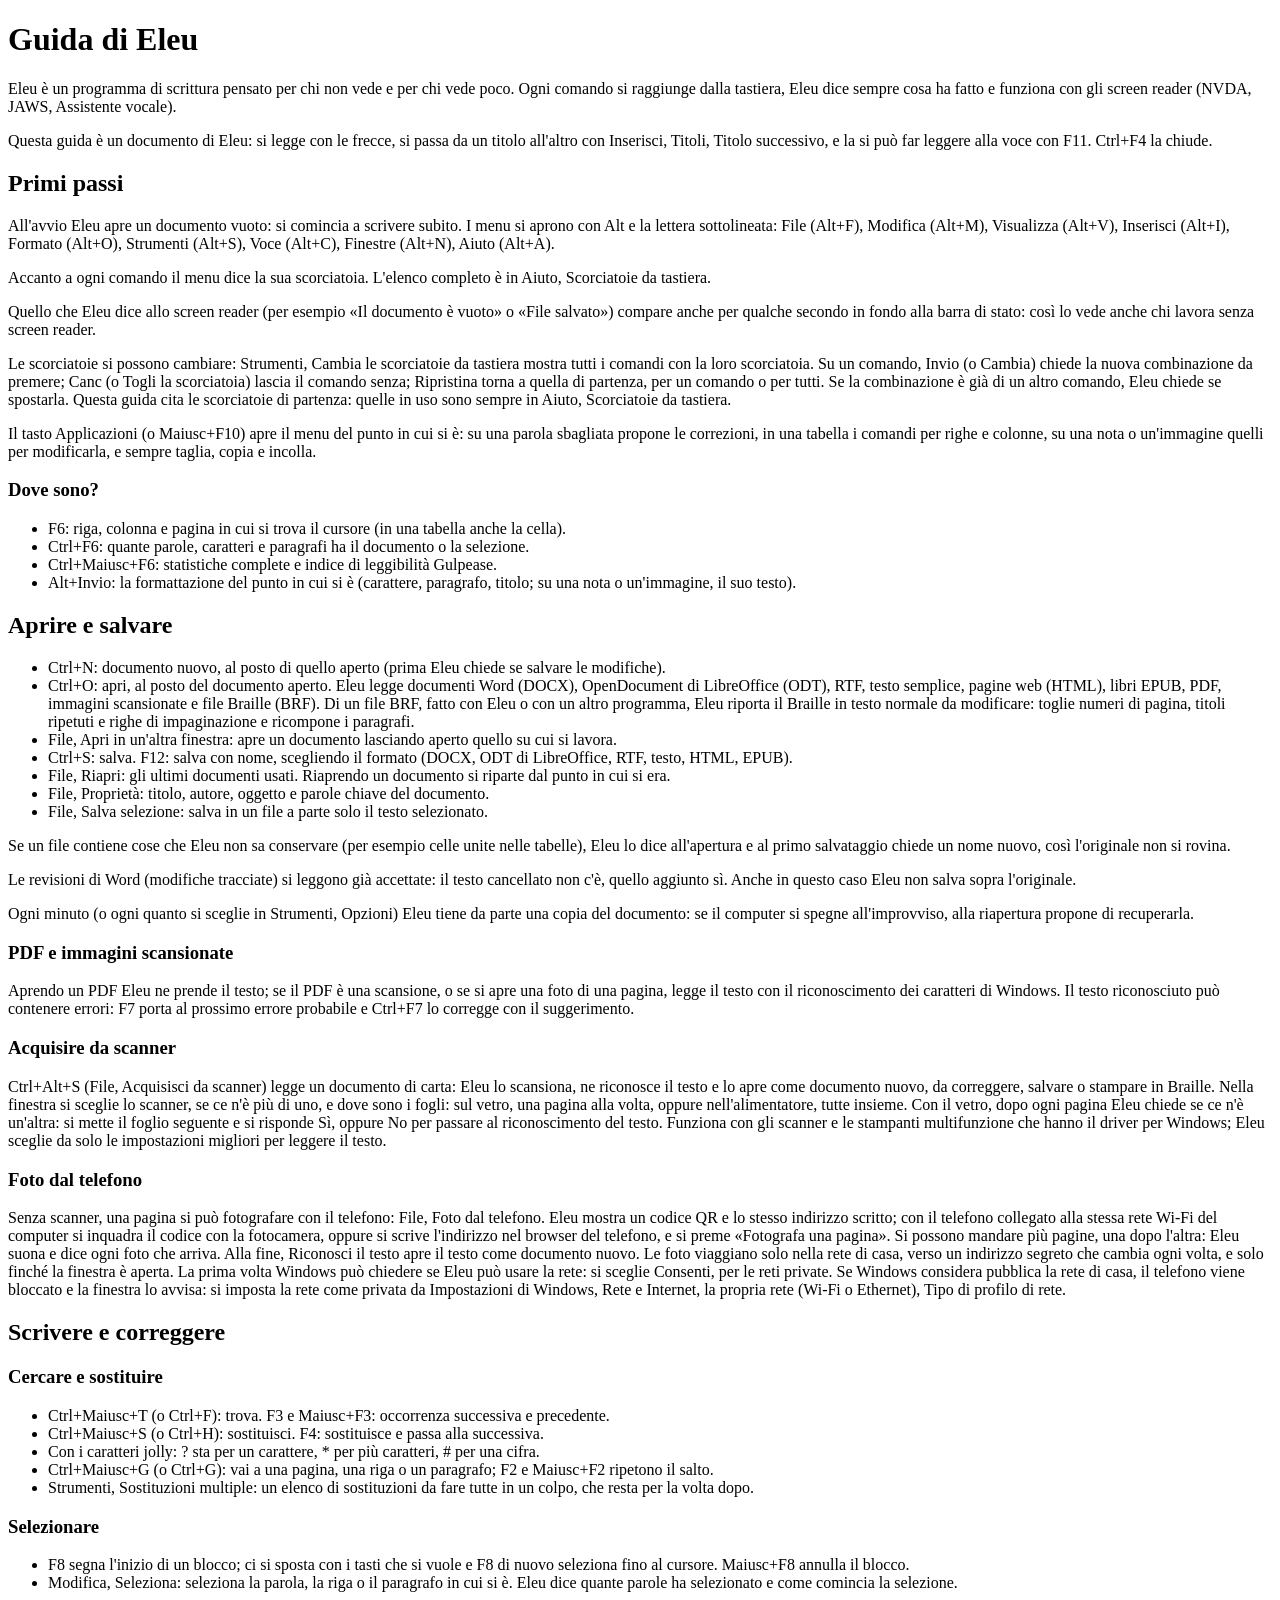
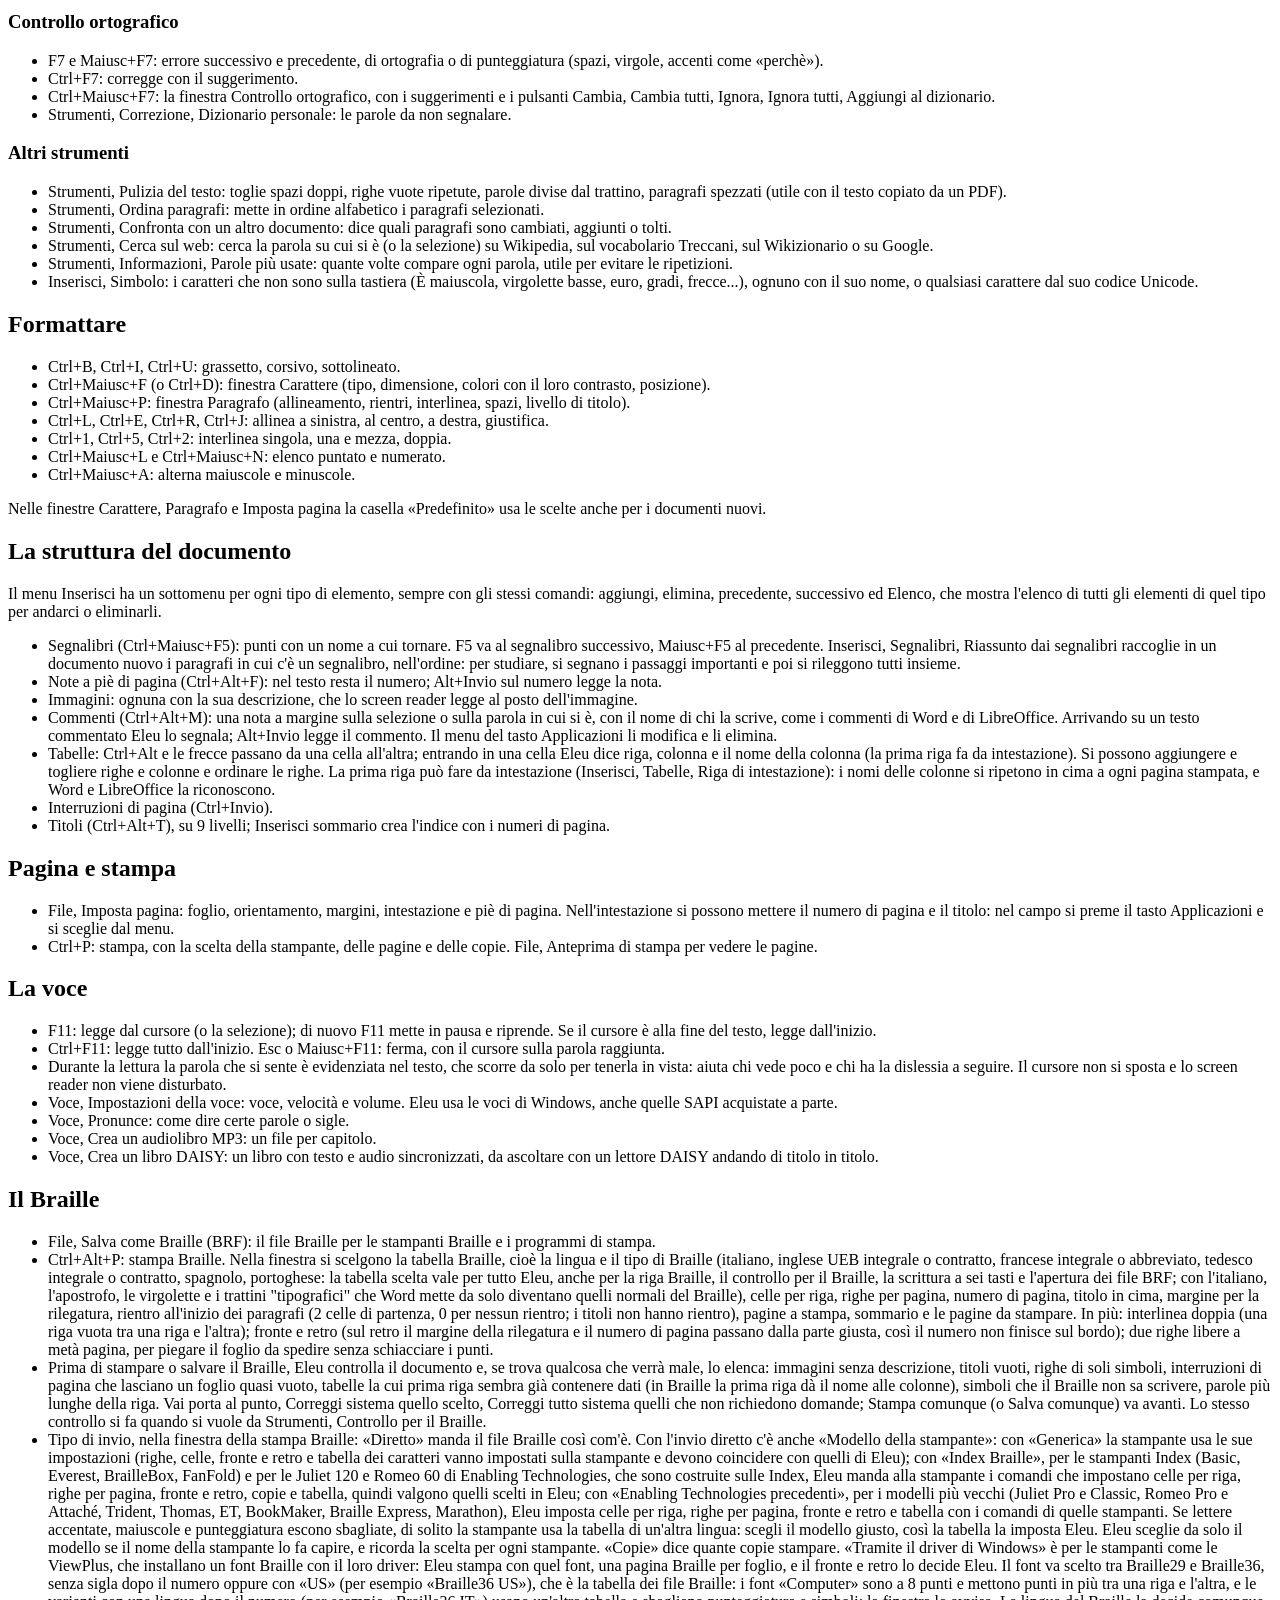
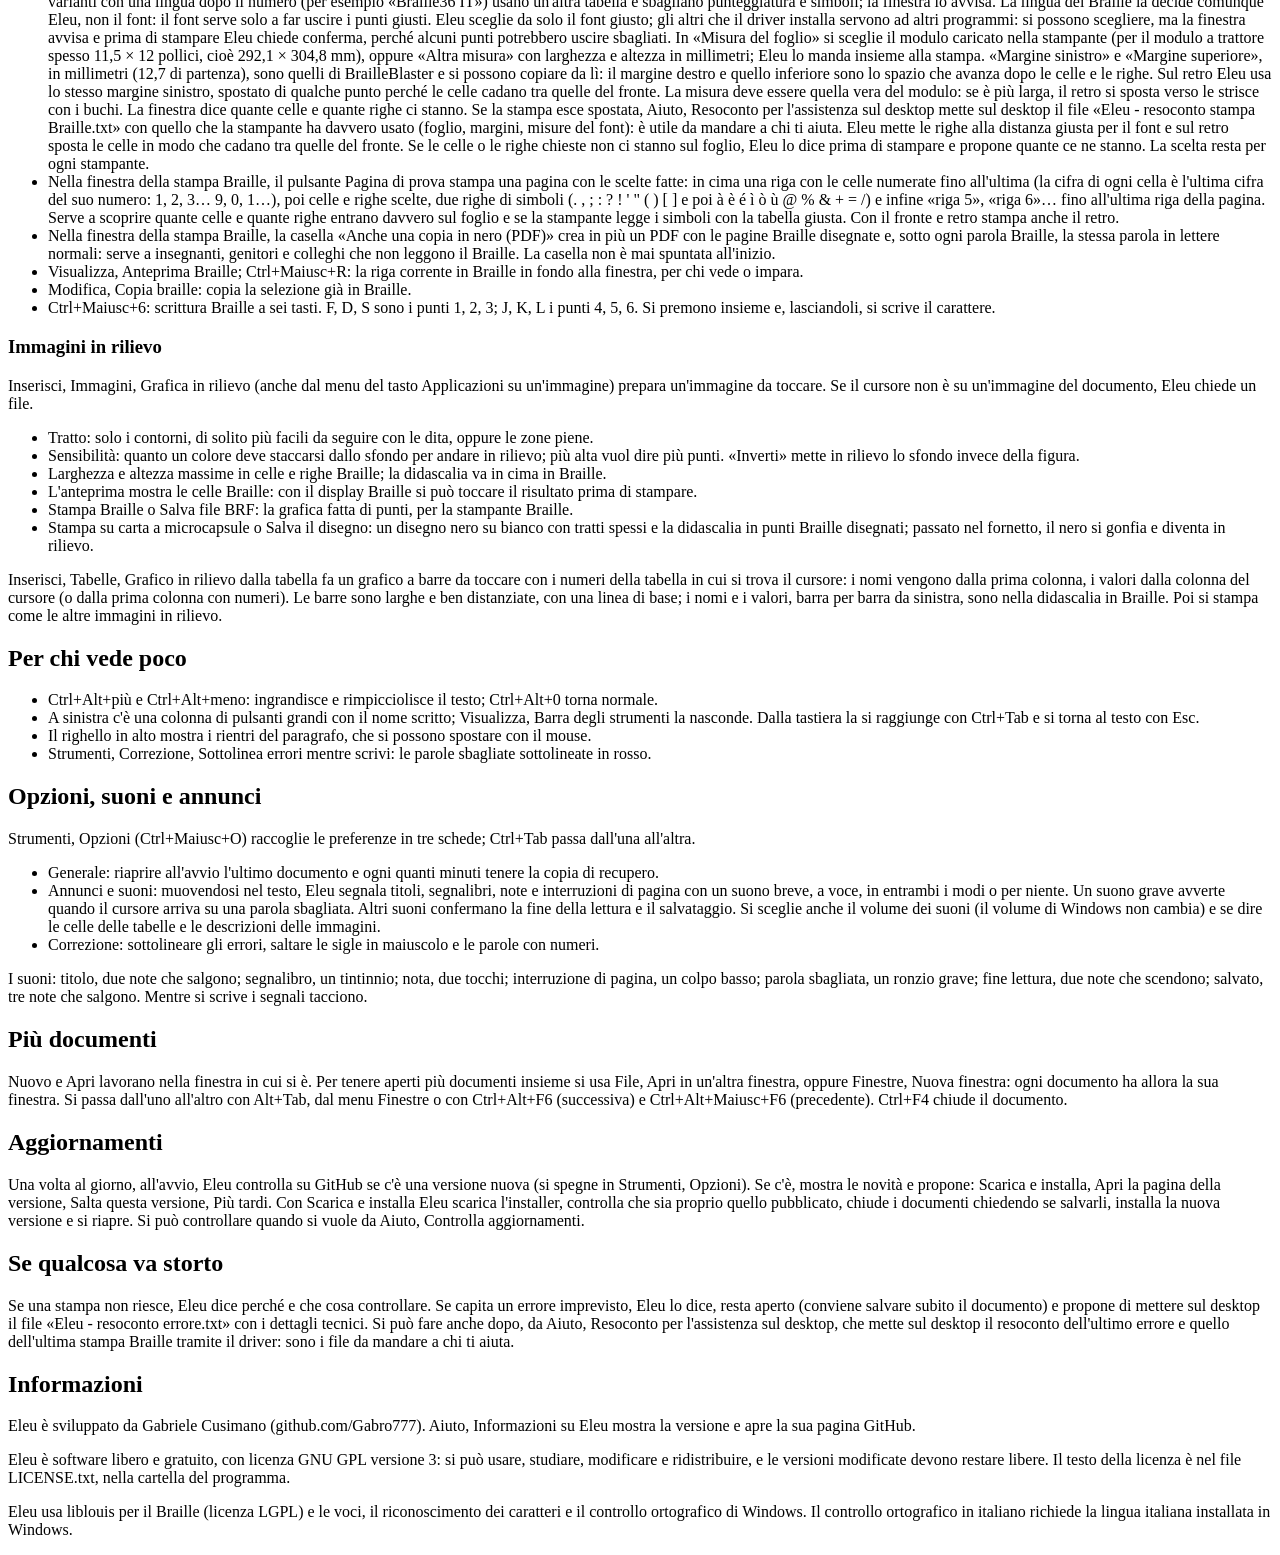
==== commit a0c3a54c: "Eleu 1.5.3: Juliet 120 and Romeo 60 with the Index commands, earlier Enabling Technologies embossers" ====
--- a/src/Eleu/Guida/Guida.html
+++ b/src/Eleu/Guida/Guida.html
@@ -121,7 +121,7 @@
 <li>File, Salva come Braille (BRF): il file Braille per le stampanti Braille e i programmi di stampa.</li>
 <li>Ctrl+Alt+P: stampa Braille. Nella finestra si scelgono la tabella Braille, cioè la lingua e il tipo di Braille (italiano, inglese UEB integrale o contratto, francese integrale o abbreviato, tedesco integrale o contratto, spagnolo, portoghese: la tabella scelta vale per tutto Eleu, anche per la riga Braille, il controllo per il Braille, la scrittura a sei tasti e l'apertura dei file BRF; con l'italiano, l'apostrofo, le virgolette e i trattini "tipografici" che Word mette da solo diventano quelli normali del Braille), celle per riga, righe per pagina, numero di pagina, titolo in cima, margine per la rilegatura, rientro all'inizio dei paragrafi (2 celle di partenza, 0 per nessun rientro; i titoli non hanno rientro), pagine a stampa, sommario e le pagine da stampare. In più: interlinea doppia (una riga vuota tra una riga e l'altra); fronte e retro (sul retro il margine della rilegatura e il numero di pagina passano dalla parte giusta, così il numero non finisce sul bordo); due righe libere a metà pagina, per piegare il foglio da spedire senza schiacciare i punti.</li>
 <li>Prima di stampare o salvare il Braille, Eleu controlla il documento e, se trova qualcosa che verrà male, lo elenca: immagini senza descrizione, titoli vuoti, righe di soli simboli, interruzioni di pagina che lasciano un foglio quasi vuoto, tabelle la cui prima riga sembra già contenere dati (in Braille la prima riga dà il nome alle colonne), simboli che il Braille non sa scrivere, parole più lunghe della riga. Vai porta al punto, Correggi sistema quello scelto, Correggi tutto sistema quelli che non richiedono domande; Stampa comunque (o Salva comunque) va avanti. Lo stesso controllo si fa quando si vuole da Strumenti, Controllo per il Braille.</li>
-<li>Tipo di invio, nella finestra della stampa Braille: «Diretto» manda il file Braille così com'è. Con l'invio diretto c'è anche «Modello della stampante»: con «Generica» la stampante usa le sue impostazioni (righe, celle, fronte e retro e tabella dei caratteri vanno impostati sulla stampante e devono coincidere con quelli di Eleu); con «Index Braille», per le stampanti Index (Basic, Everest, BrailleBox, FanFold), Eleu manda alla stampante i comandi che impostano celle per riga, righe per pagina, fronte e retro, copie e tabella, quindi valgono quelli scelti in Eleu. Eleu sceglie da solo «Index Braille» se il nome della stampante lo fa capire, e ricorda la scelta per ogni stampante. «Copie» dice quante copie stampare. «Tramite il driver di Windows» è per le stampanti come le ViewPlus, che installano un font Braille con il loro driver: Eleu stampa con quel font, una pagina Braille per foglio, e il fronte e retro lo decide Eleu. Il font va scelto tra Braille29 e Braille36, senza sigla dopo il numero oppure con «US» (per esempio «Braille36 US»), che è la tabella dei file Braille: i font «Computer» sono a 8 punti e mettono punti in più tra una riga e l'altra, e le varianti con una lingua dopo il numero (per esempio «Braille36 IT») usano un'altra tabella e sbagliano punteggiatura e simboli; la finestra lo avvisa. La lingua del Braille la decide comunque Eleu, non il font: il font serve solo a far uscire i punti giusti. Eleu sceglie da solo il font giusto; gli altri che il driver installa servono ad altri programmi: si possono scegliere, ma la finestra avvisa e prima di stampare Eleu chiede conferma, perché alcuni punti potrebbero uscire sbagliati. In «Misura del foglio» si sceglie il modulo caricato nella stampante (per il modulo a trattore spesso 11,5 × 12 pollici, cioè 292,1 × 304,8 mm), oppure «Altra misura» con larghezza e altezza in millimetri; Eleu lo manda insieme alla stampa. «Margine sinistro» e «Margine superiore», in millimetri (12,7 di partenza), sono quelli di BrailleBlaster e si possono copiare da lì: il margine destro e quello inferiore sono lo spazio che avanza dopo le celle e le righe. Sul retro Eleu usa lo stesso margine sinistro, spostato di qualche punto perché le celle cadano tra quelle del fronte. La misura deve essere quella vera del modulo: se è più larga, il retro si sposta verso le strisce con i buchi. La finestra dice quante celle e quante righe ci stanno. Se la stampa esce spostata, Aiuto, Resoconto della stampa Braille sul desktop mette sul desktop il file «Eleu - resoconto stampa Braille.txt» con quello che la stampante ha davvero usato (foglio, margini, misure del font): è utile da mandare a chi ti aiuta. Eleu mette le righe alla distanza giusta per il font e sul retro sposta le celle in modo che cadano tra quelle del fronte. Se le celle o le righe chieste non ci stanno sul foglio, Eleu lo dice prima di stampare e propone quante ce ne stanno. La scelta resta per ogni stampante.</li>
+<li>Tipo di invio, nella finestra della stampa Braille: «Diretto» manda il file Braille così com'è. Con l'invio diretto c'è anche «Modello della stampante»: con «Generica» la stampante usa le sue impostazioni (righe, celle, fronte e retro e tabella dei caratteri vanno impostati sulla stampante e devono coincidere con quelli di Eleu); con «Index Braille», per le stampanti Index (Basic, Everest, BrailleBox, FanFold) e per le Juliet 120 e Romeo 60 di Enabling Technologies, che sono costruite sulle Index, Eleu manda alla stampante i comandi che impostano celle per riga, righe per pagina, fronte e retro, copie e tabella, quindi valgono quelli scelti in Eleu; con «Enabling Technologies precedenti», per i modelli più vecchi (Juliet Pro e Classic, Romeo Pro e Attaché, Trident, Thomas, ET, BookMaker, Braille Express, Marathon), Eleu imposta celle per riga, righe per pagina, fronte e retro e tabella con i comandi di quelle stampanti. Se lettere accentate, maiuscole e punteggiatura escono sbagliate, di solito la stampante usa la tabella di un'altra lingua: scegli il modello giusto, così la tabella la imposta Eleu. Eleu sceglie da solo il modello se il nome della stampante lo fa capire, e ricorda la scelta per ogni stampante. «Copie» dice quante copie stampare. «Tramite il driver di Windows» è per le stampanti come le ViewPlus, che installano un font Braille con il loro driver: Eleu stampa con quel font, una pagina Braille per foglio, e il fronte e retro lo decide Eleu. Il font va scelto tra Braille29 e Braille36, senza sigla dopo il numero oppure con «US» (per esempio «Braille36 US»), che è la tabella dei file Braille: i font «Computer» sono a 8 punti e mettono punti in più tra una riga e l'altra, e le varianti con una lingua dopo il numero (per esempio «Braille36 IT») usano un'altra tabella e sbagliano punteggiatura e simboli; la finestra lo avvisa. La lingua del Braille la decide comunque Eleu, non il font: il font serve solo a far uscire i punti giusti. Eleu sceglie da solo il font giusto; gli altri che il driver installa servono ad altri programmi: si possono scegliere, ma la finestra avvisa e prima di stampare Eleu chiede conferma, perché alcuni punti potrebbero uscire sbagliati. In «Misura del foglio» si sceglie il modulo caricato nella stampante (per il modulo a trattore spesso 11,5 × 12 pollici, cioè 292,1 × 304,8 mm), oppure «Altra misura» con larghezza e altezza in millimetri; Eleu lo manda insieme alla stampa. «Margine sinistro» e «Margine superiore», in millimetri (12,7 di partenza), sono quelli di BrailleBlaster e si possono copiare da lì: il margine destro e quello inferiore sono lo spazio che avanza dopo le celle e le righe. Sul retro Eleu usa lo stesso margine sinistro, spostato di qualche punto perché le celle cadano tra quelle del fronte. La misura deve essere quella vera del modulo: se è più larga, il retro si sposta verso le strisce con i buchi. La finestra dice quante celle e quante righe ci stanno. Se la stampa esce spostata, Aiuto, Resoconto per l'assistenza sul desktop mette sul desktop il file «Eleu - resoconto stampa Braille.txt» con quello che la stampante ha davvero usato (foglio, margini, misure del font): è utile da mandare a chi ti aiuta. Eleu mette le righe alla distanza giusta per il font e sul retro sposta le celle in modo che cadano tra quelle del fronte. Se le celle o le righe chieste non ci stanno sul foglio, Eleu lo dice prima di stampare e propone quante ce ne stanno. La scelta resta per ogni stampante.</li>
 <li>Nella finestra della stampa Braille, il pulsante Pagina di prova stampa una pagina con le scelte fatte: in cima una riga con le celle numerate fino all'ultima (la cifra di ogni cella è l'ultima cifra del suo numero: 1, 2, 3… 9, 0, 1…), poi celle e righe scelte, due righe di simboli (. , ; : ? ! ' " ( ) [ ] e poi à è é ì ò ù @ % &amp; + = /) e infine «riga 5», «riga 6»… fino all'ultima riga della pagina. Serve a scoprire quante celle e quante righe entrano davvero sul foglio e se la stampante legge i simboli con la tabella giusta. Con il fronte e retro stampa anche il retro.</li>
 <li>Nella finestra della stampa Braille, la casella «Anche una copia in nero (PDF)» crea in più un PDF con le pagine Braille disegnate e, sotto ogni parola Braille, la stessa parola in lettere normali: serve a insegnanti, genitori e colleghi che non leggono il Braille. La casella non è mai spuntata all'inizio.</li>
 <li>Visualizza, Anteprima Braille; Ctrl+Maiusc+R: la riga corrente in Braille in fondo alla finestra, per chi vede o impara.</li>
@@ -163,6 +163,9 @@
 <h2>Aggiornamenti</h2>
 <p>Una volta al giorno, all'avvio, Eleu controlla su GitHub se c'è una versione nuova (si spegne in Strumenti, Opzioni). Se c'è, mostra le novità e propone: Scarica e installa, Apri la pagina della versione, Salta questa versione, Più tardi. Con Scarica e installa Eleu scarica l'installer, controlla che sia proprio quello pubblicato, chiude i documenti chiedendo se salvarli, installa la nuova versione e si riapre. Si può controllare quando si vuole da Aiuto, Controlla aggiornamenti.</p>
 
+<h2>Se qualcosa va storto</h2>
+<p>Se una stampa non riesce, Eleu dice perché e che cosa controllare. Se capita un errore imprevisto, Eleu lo dice, resta aperto (conviene salvare subito il documento) e propone di mettere sul desktop il file «Eleu - resoconto errore.txt» con i dettagli tecnici. Si può fare anche dopo, da Aiuto, Resoconto per l'assistenza sul desktop, che mette sul desktop il resoconto dell'ultimo errore e quello dell'ultima stampa Braille tramite il driver: sono i file da mandare a chi ti aiuta.</p>
+
 <h2>Informazioni</h2>
 <p>Eleu è sviluppato da Gabriele Cusimano (github.com/Gabro777). Aiuto, Informazioni su Eleu mostra la versione e apre la sua pagina GitHub.</p>
 <p>Eleu è software libero e gratuito, con licenza GNU GPL versione 3: si può usare, studiare, modificare e ridistribuire, e le versioni modificate devono restare libere. Il testo della licenza è nel file LICENSE.txt, nella cartella del programma.</p>
